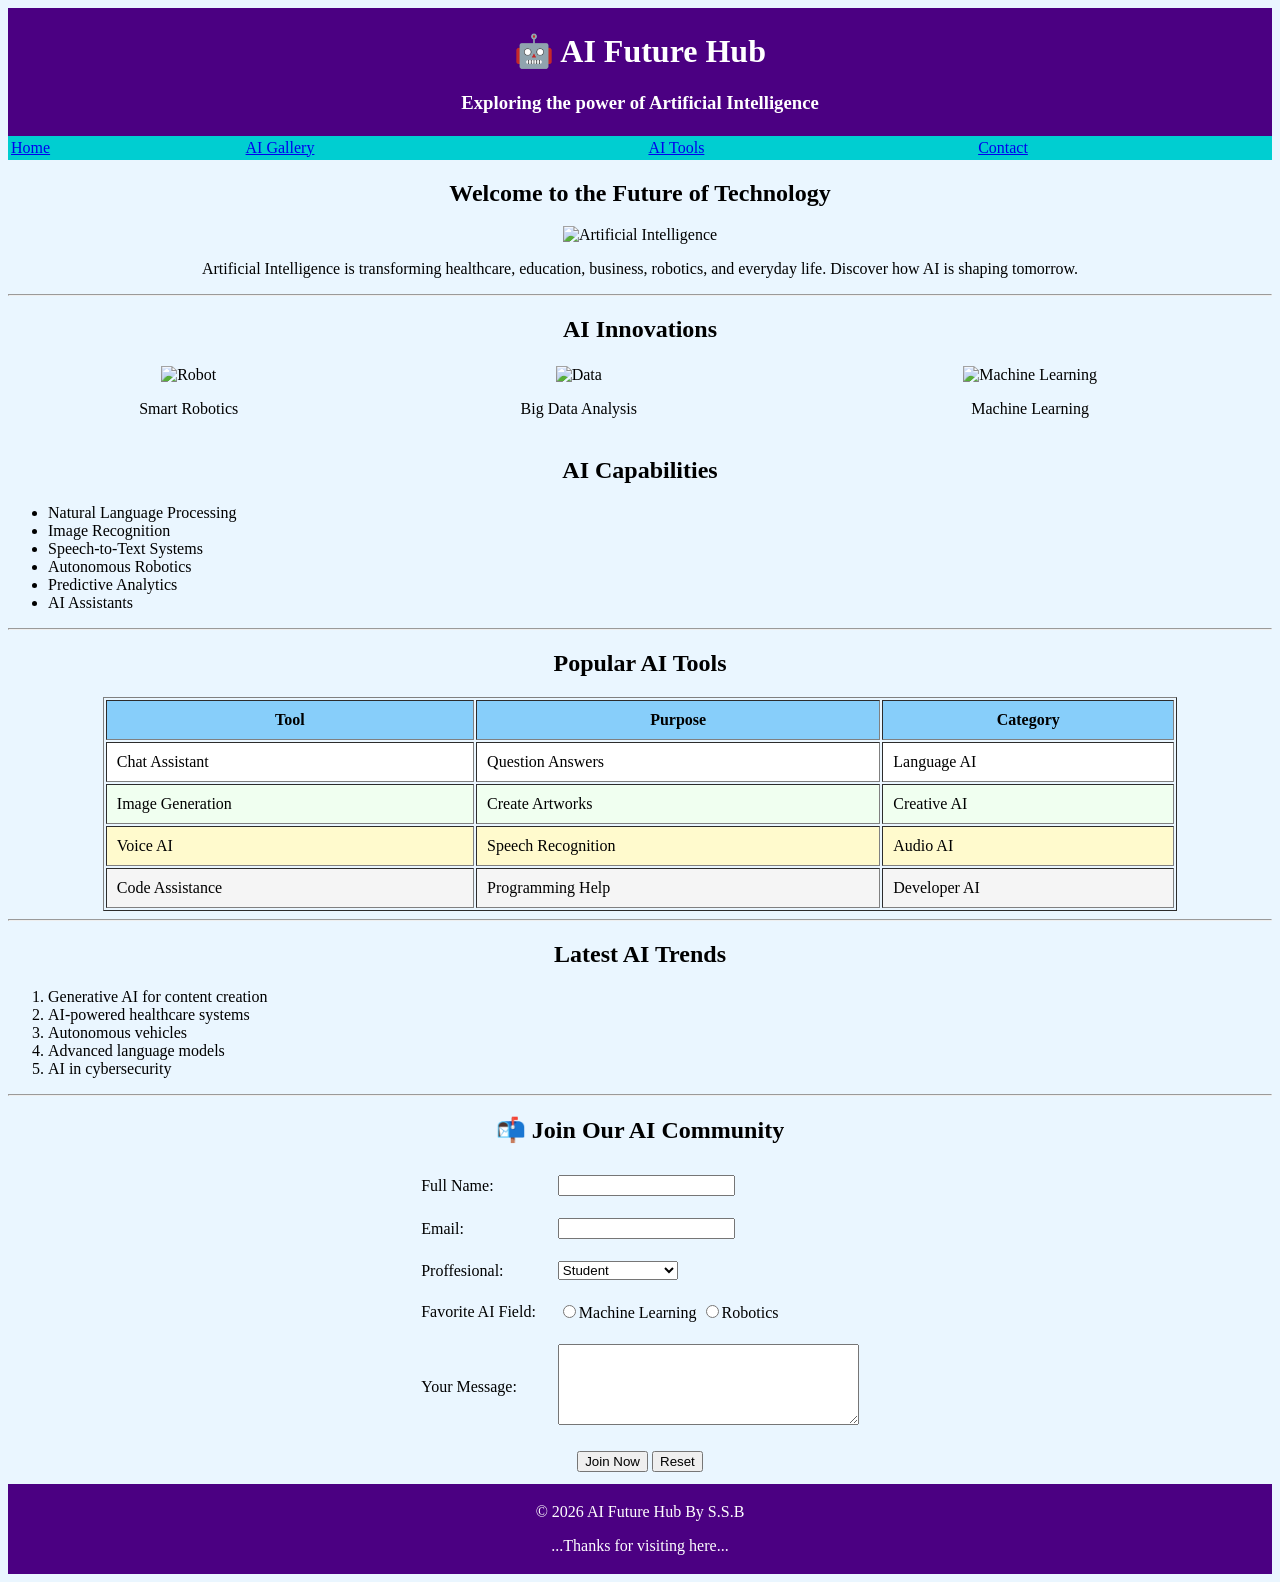
==== index.html @ 2811f465 "Add files via upload" ====
<!DOCTYPE html>
<html>
<head>
    <title>

        AI Future Hub
        
    </title>
    <link rel="shortcut icon" href="ai_logo.png">
    <meta charset="UTF-8">
    <meta name="viewport" content="width=device-width, initial-scale=1.0">
</head>

<body bgcolor="#EAF6FF">

    <table width="100%" bgcolor="#4B0082" >
        <tr>
            <td align="center"><font color="white">
               <h1>🤖 AI Future Hub</h1>
               <h3>Exploring the power of Artificial Intelligence</h3></font>
            </td>
        </tr>
    

    </table>

    <table width="100%" bgcolor="#00CED1">
        <tr>
            <td><a href="#home">Home</a></td>
            <td><a href="#gallery">AI Gallery</a></td>
            <td><a href="#tools">AI Tools</a></td>
            <td><a href="#contact">Contact</a></td>
        </tr>
    </table>
    


    <center><h2>Welcome to the Future of Technology</h2>
    <img src="https://images.unsplash.com/photo-1677442136019-21780ecad995?w=900"
    width="750" alt="Artificial Intelligence"></center>
        <p align="center">Artificial Intelligence is transforming healthcare,
            education, business, robotics, and everyday life.
            Discover how AI is shaping tomorrow.</p>
    <hr>
    

    <center>
        <h2>AI Innovations</h2>
    </center>

    <table width="100%">
        <tr align="center">
           <td> <img src="https://images.unsplash.com/photo-1485827404703-89b55fcc595e?w=300"
            width="300" alt="Robot"><p>Smart Robotics</p></td>


            <td> <img src="https://images.unsplash.com/photo-1526374965328-7f61d4dc18c5?w=300"
            width="300" alt="Data"><p>Big Data Analysis</p></td>


            <td> <img src="https://images.unsplash.com/photo-1516321318423-f06f85e504b3?w=300"
            width="300" alt="Machine Learning">
        <p>Machine Learning</p></td>
        </tr>
    </table>

    <h2 align="center">AI Capabilities</h2>
    <ul>
        <li>Natural Language Processing</li>
       <li>Image Recognition</li>
       <li>Speech-to-Text Systems</li>
       <li>Autonomous Robotics</li>
       <li>Predictive Analytics</li>
       <li>AI Assistants</li>

    </ul>
    <hr>

    <h2 align="center">
        Popular AI Tools
    </h2>
    <table align="center" border="1" width="85%" cellpadding="10">
        <tr bgcolor="#87CEFA">

            <th>Tool</th>
            <th>Purpose</th>
            <th>Category</th>
        </tr>

        <tr bgcolor="#FFFFFF">

            <td>Chat Assistant</td>
            <td>Question Answers</td>
            <td>Language AI</td>
        </tr>


         <tr bgcolor="#F0FFF0">

            <td>Image Generation</td>
            <td>Create Artworks</td>
            <td>Creative AI</td>
        </tr>

         <tr bgcolor="#FFFACD">

            <td>Voice AI</td>
            <td>Speech Recognition</td>
            <td>Audio AI</td>
        </tr>

         <tr bgcolor="#F5F5F5">

            <td>Code Assistance</td>
            <td>Programming Help</td>
            <td>Developer AI</td>
        </tr>


    </table>
    
    <hr>

    <h2 align="center">Latest AI Trends</h2>

    <ol>
        <li>Generative AI for content creation</li>
        <li>AI-powered healthcare systems</li>
        <li>Autonomous vehicles</li>
        <li>Advanced language models</li>
        <li>AI in cybersecurity</li>
    </ol>
    <hr>
    <h2 align="center">📬 Join Our AI Community</h2>
    <form id="contactForm">
        <table align="center" cellpadding="10">

            <tr>
                <td>Full Name:</td>
                <td><input type="text" id="name" required></td>
            </tr>
            <tr>
                <td>Email:</td>
                <td><input type="email" id="email" required></td>
            </tr>
            <tr>
                <td>Proffesional:</td>
                <td><select id="profession">
                        <option>Student</option>
                        <option>Developer</option>
                        <option>Researcher</option>
                        <option>Business Owner</option>
                    </select>
                </td>
            </tr>

            <tr>
                <td>Favorite AI Field:</td>
                <td>
                    <input type="radio" name="ai" value="Machine Learning" required>Machine Learning
                    <input type="radio" name="ai" value="Robotics">Robotics
                </td>
            </tr>
            <tr>
                <td>Your Message:</td>
                <td>
                    <textarea id="message" rows="5" cols="35"></textarea>
                </td>
            </tr>
            <tr>
                <td colspan="2" align="center">
                    <input type="submit" value="Join Now">
                    <input type="reset" value="Reset">
                </td>
            </tr>
        </table>
    </form>
    <table width="100%" bgcolor="#4B0082">
        <tr>
            <td align="center">
                <font color="white">
                    <p>© 2026 AI Future Hub By S.S.B</p>
                    <p>...Thanks for visiting here...</p>
            </td>
        </tr>
    </table>

</body>
<script>
document.getElementById("contactForm").addEventListener("submit", async function(e){
    e.preventDefault();

    const aiField = document.querySelector('input[name="ai"]:checked');

    const data = {
        name: document.getElementById("name").value,
        email: document.getElementById("email").value,
        profession: document.getElementById("profession").value,
        ai: aiField ? aiField.value : "Not selected",
        message: document.getElementById("message").value
    };

    try {
        const response = await fetch("https://script.google.com/macros/s/AKfycbwtVnuiJeSDrgQzfNGrzi48DWzVlxMY0CeTsPC5rbg5iq7S7UzRVSuuO8A9ifLdTda0IQ/exec", {
            method: "POST",
            body: JSON.stringify(data)
        });

        if (response.ok) {
            alert("Successfully joined AI Future Hub!");
            document.getElementById("contactForm").reset();
        } else {
            alert("Something went wrong. Please try again.");
        }

    } catch (error) {
        console.error(error);
        alert("Network error. Check your connection or deployment.");
    }
});
</script>
</html>
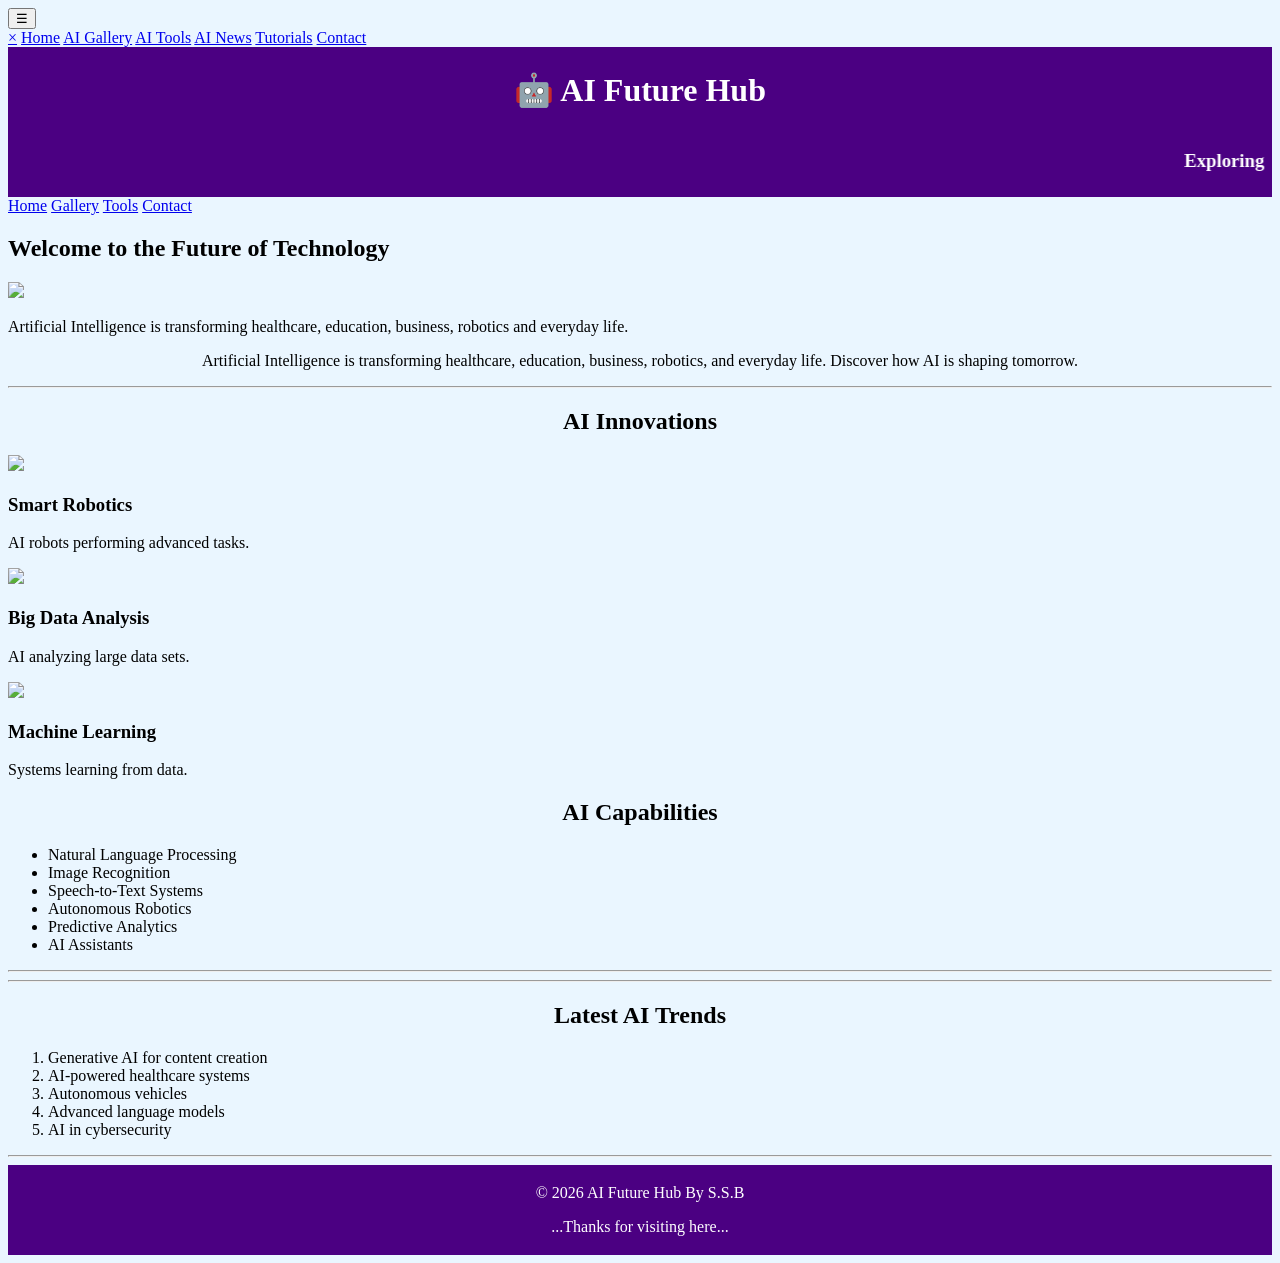
==== commit d78c7ba2: "Update index.html" ====
--- a/index.html
+++ b/index.html
@@ -1,124 +1,138 @@
 <!DOCTYPE html>
 <html>
+
 <head>
-    <title>
 
-        AI Future Hub
-        
-    </title>
-    <link rel="shortcut icon" href="ai_logo.png">
+    <title> AI Future Hub</title>
+
+
     <meta charset="UTF-8">
     <meta name="viewport" content="width=device-width, initial-scale=1.0">
+    <link rel="stylesheet" href="style.css">
+    <link rel="shortcut icon" href="ai_logo.png">
+
+
 </head>
 
 <body bgcolor="#EAF6FF">
 
-    <table width="100%" bgcolor="#4B0082" >
+
+
+
+    <!-- Sidebar Button -->
+    <button class="menu-btn" onclick="openSidebar()">☰</button>
+
+    <!-- Sidebar -->
+    <div id="sidebar" class="sidebar">
+
+        <a href="javascript:void(0)" class="closebtn" onclick="closeSidebar()">&times;</a>
+
+
+        <a href="#home">Home</a>
+        <a href="#gallery">AI Gallery</a>
+        <a href="tools.html">AI Tools</a>
+        <a href="#news">AI News</a>
+        <a href="#tutorials">Tutorials</a>
+        <a href="contact.html">Contact</a>
+
+    </div>
+
+
+
+    <table width="100%" bgcolor="#4B0082">
         <tr>
-            <td align="center"><font color="white">
-               <h1>🤖 AI Future Hub</h1>
-               <h3>Exploring the power of Artificial Intelligence</h3></font>
+            <td align="center">
+                <font color="white">
+                    <h1>
+                        🤖 AI Future Hub
+
+                    </h1>
+
+                    <marquee direction="left">
+                        <h3>
+                            Exploring the power of Artificial Intelligence
+                        </h3>
+                    </marquee>
+                </font>
             </td>
         </tr>
-    
+
 
     </table>
 
-    <table width="100%" bgcolor="#00CED1">
-        <tr>
-            <td><a href="#home">Home</a></td>
-            <td><a href="#gallery">AI Gallery</a></td>
-            <td><a href="#tools">AI Tools</a></td>
-            <td><a href="#contact">Contact</a></td>
-        </tr>
-    </table>
-    
+    <nav>
+        <a href="#home">Home</a>
+        <a href="#gallery">Gallery</a>
+        <a href="tools.html">Tools</a>
+        <a href="contact.html">Contact</a>
+    </nav>
 
 
-    <center><h2>Welcome to the Future of Technology</h2>
-    <img src="https://images.unsplash.com/photo-1677442136019-21780ecad995?w=900"
-    width="750" alt="Artificial Intelligence"></center>
-        <p align="center">Artificial Intelligence is transforming healthcare,
-            education, business, robotics, and everyday life.
-            Discover how AI is shaping tomorrow.</p>
+
+    <section class="hero" id="home">
+
+        <h2>Welcome to the Future of Technology</h2>
+
+        <img src="https://images.unsplash.com/photo-1677442136019-21780ecad995?w=900">
+
+        <p>
+            Artificial Intelligence is transforming healthcare,
+            education, business, robotics and everyday life.
+        </p>
+
+    </section>
+
+
+
+
+    <p align="center">Artificial Intelligence is transforming healthcare,
+        education, business, robotics, and everyday life.
+        Discover how AI is shaping tomorrow.</p>
     <hr>
-    
+
 
     <center>
         <h2>AI Innovations</h2>
     </center>
 
-    <table width="100%">
-        <tr align="center">
-           <td> <img src="https://images.unsplash.com/photo-1485827404703-89b55fcc595e?w=300"
-            width="300" alt="Robot"><p>Smart Robotics</p></td>
+    <div class="card-container">
 
+        <div class="card">
+            <img src="https://images.unsplash.com/photo-1485827404703-89b55fcc595e?w=300">
+            <h3>Smart Robotics</h3>
+            <p>AI robots performing advanced tasks.</p>
+        </div>
 
-            <td> <img src="https://images.unsplash.com/photo-1526374965328-7f61d4dc18c5?w=300"
-            width="300" alt="Data"><p>Big Data Analysis</p></td>
+        <div class="card">
+            <img src="https://images.unsplash.com/photo-1526374965328-7f61d4dc18c5?w=300">
+            <h3>Big Data Analysis</h3>
+            <p>AI analyzing large data sets.</p>
+        </div>
 
+        <div class="card">
+            <img src="https://images.unsplash.com/photo-1516321318423-f06f85e504b3?w=300">
+            <h3>Machine Learning</h3>
+            <p>Systems learning from data.</p>
+        </div>
 
-            <td> <img src="https://images.unsplash.com/photo-1516321318423-f06f85e504b3?w=300"
-            width="300" alt="Machine Learning">
-        <p>Machine Learning</p></td>
-        </tr>
-    </table>
+    </div>
+
+    <script src="script.js"></script>
 
     <h2 align="center">AI Capabilities</h2>
     <ul>
         <li>Natural Language Processing</li>
-       <li>Image Recognition</li>
-       <li>Speech-to-Text Systems</li>
-       <li>Autonomous Robotics</li>
-       <li>Predictive Analytics</li>
-       <li>AI Assistants</li>
+        <li>Image Recognition</li>
+        <li>Speech-to-Text Systems</li>
+        <li>Autonomous Robotics</li>
+        <li>Predictive Analytics</li>
+        <li>AI Assistants</li>
 
     </ul>
     <hr>
 
-    <h2 align="center">
-        Popular AI Tools
-    </h2>
-    <table align="center" border="1" width="85%" cellpadding="10">
-        <tr bgcolor="#87CEFA">
+    
 
-            <th>Tool</th>
-            <th>Purpose</th>
-            <th>Category</th>
-        </tr>
-
-        <tr bgcolor="#FFFFFF">
-
-            <td>Chat Assistant</td>
-            <td>Question Answers</td>
-            <td>Language AI</td>
-        </tr>
-
-
-         <tr bgcolor="#F0FFF0">
-
-            <td>Image Generation</td>
-            <td>Create Artworks</td>
-            <td>Creative AI</td>
-        </tr>
-
-         <tr bgcolor="#FFFACD">
-
-            <td>Voice AI</td>
-            <td>Speech Recognition</td>
-            <td>Audio AI</td>
-        </tr>
-
-         <tr bgcolor="#F5F5F5">
-
-            <td>Code Assistance</td>
-            <td>Programming Help</td>
-            <td>Developer AI</td>
-        </tr>
-
-
-    </table>
-    
     <hr>
 
     <h2 align="center">Latest AI Trends</h2>
@@ -131,50 +145,8 @@
         <li>AI in cybersecurity</li>
     </ol>
     <hr>
-    <h2 align="center">📬 Join Our AI Community</h2>
-    <form id="contactForm">
-        <table align="center" cellpadding="10">
+    
 
-            <tr>
-                <td>Full Name:</td>
-                <td><input type="text" id="name" required></td>
-            </tr>
-            <tr>
-                <td>Email:</td>
-                <td><input type="email" id="email" required></td>
-            </tr>
-            <tr>
-                <td>Proffesional:</td>
-                <td><select id="profession">
-                        <option>Student</option>
-                        <option>Developer</option>
-                        <option>Researcher</option>
-                        <option>Business Owner</option>
-                    </select>
-                </td>
-            </tr>
-
-            <tr>
-                <td>Favorite AI Field:</td>
-                <td>
-                    <input type="radio" name="ai" value="Machine Learning" required>Machine Learning
-                    <input type="radio" name="ai" value="Robotics">Robotics
-                </td>
-            </tr>
-            <tr>
-                <td>Your Message:</td>
-                <td>
-                    <textarea id="message" rows="5" cols="35"></textarea>
-                </td>
-            </tr>
-            <tr>
-                <td colspan="2" align="center">
-                    <input type="submit" value="Join Now">
-                    <input type="reset" value="Reset">
-                </td>
-            </tr>
-        </table>
-    </form>
     <table width="100%" bgcolor="#4B0082">
         <tr>
             <td align="center">
@@ -184,39 +156,6 @@
             </td>
         </tr>
     </table>
-
+    
 </body>
-<script>
-document.getElementById("contactForm").addEventListener("submit", async function(e){
-    e.preventDefault();
-
-    const aiField = document.querySelector('input[name="ai"]:checked');
-
-    const data = {
-        name: document.getElementById("name").value,
-        email: document.getElementById("email").value,
-        profession: document.getElementById("profession").value,
-        ai: aiField ? aiField.value : "Not selected",
-        message: document.getElementById("message").value
-    };
-
-    try {
-        const response = await fetch("https://script.google.com/macros/s/AKfycbwtVnuiJeSDrgQzfNGrzi48DWzVlxMY0CeTsPC5rbg5iq7S7UzRVSuuO8A9ifLdTda0IQ/exec", {
-            method: "POST",
-            body: JSON.stringify(data)
-        });
-
-        if (response.ok) {
-            alert("Successfully joined AI Future Hub!");
-            document.getElementById("contactForm").reset();
-        } else {
-            alert("Something went wrong. Please try again.");
-        }
-
-    } catch (error) {
-        console.error(error);
-        alert("Network error. Check your connection or deployment.");
-    }
-});
-</script>
-</html>+</html>
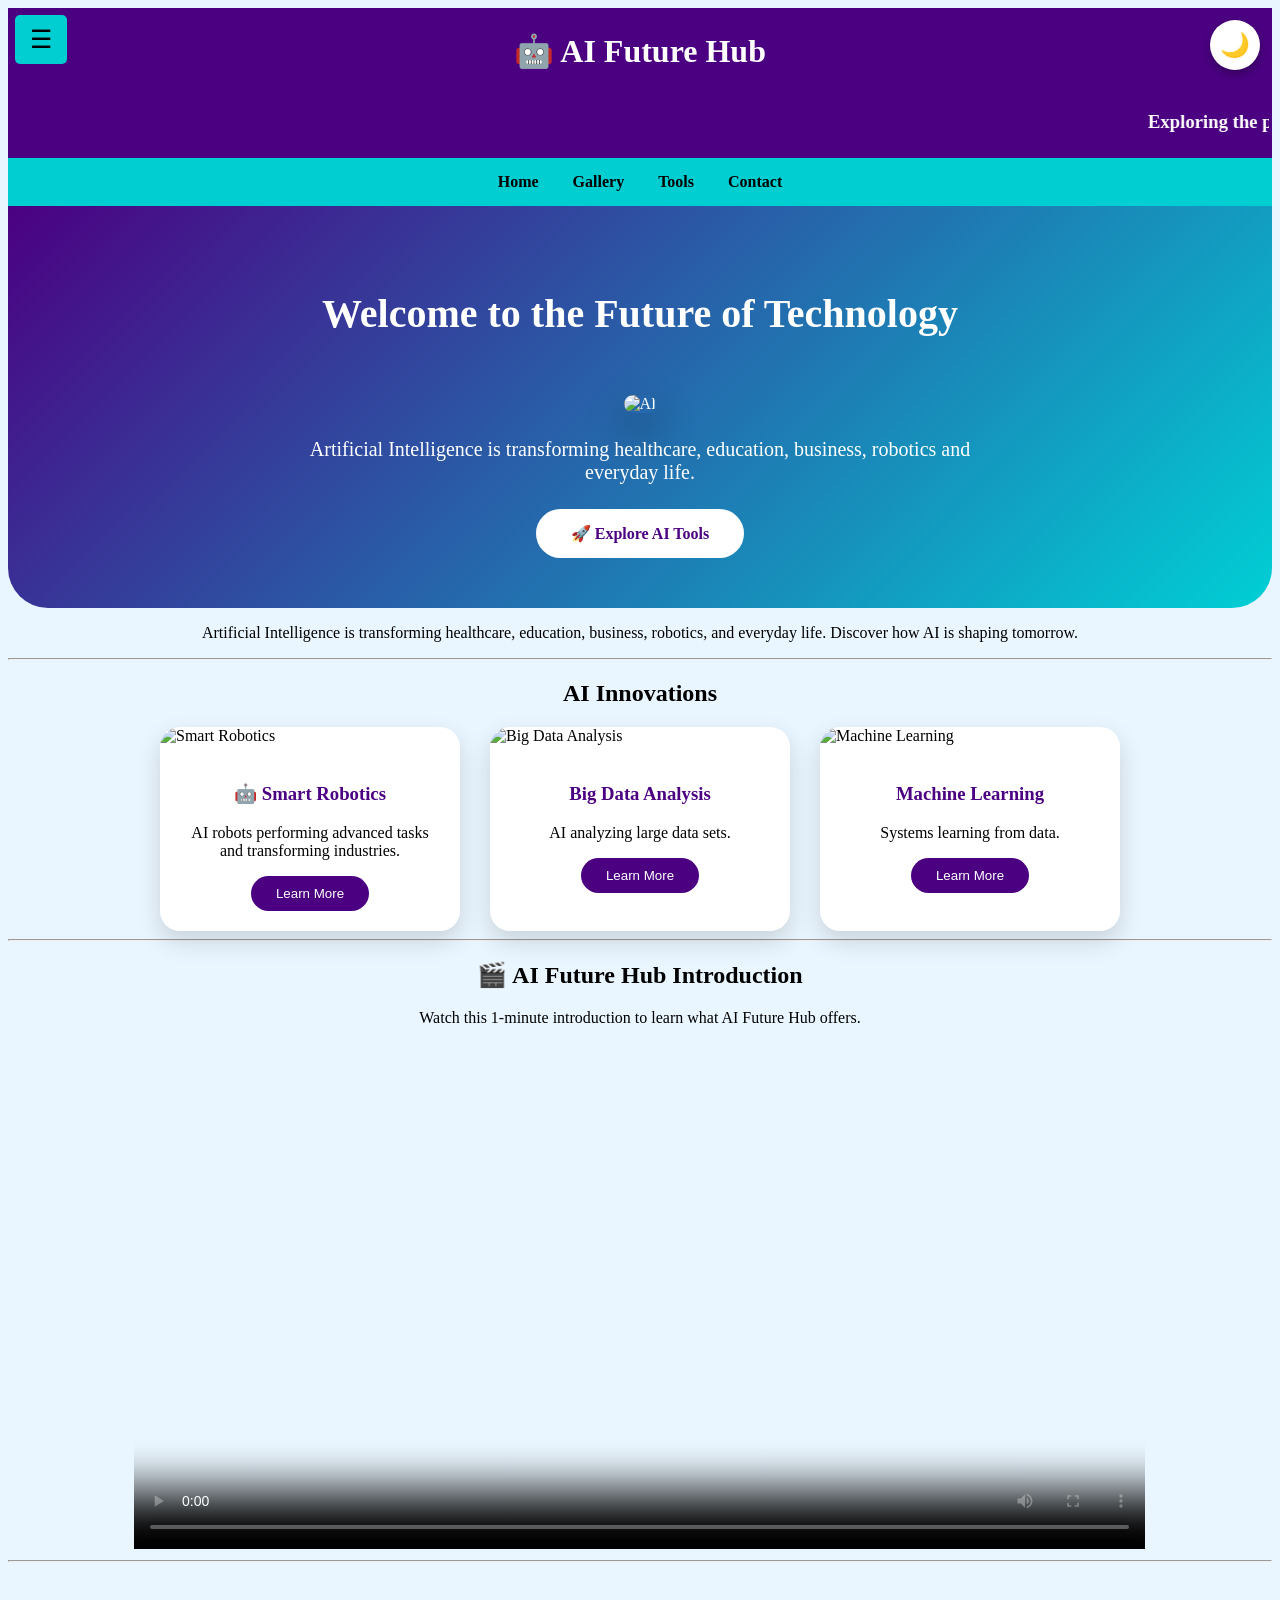
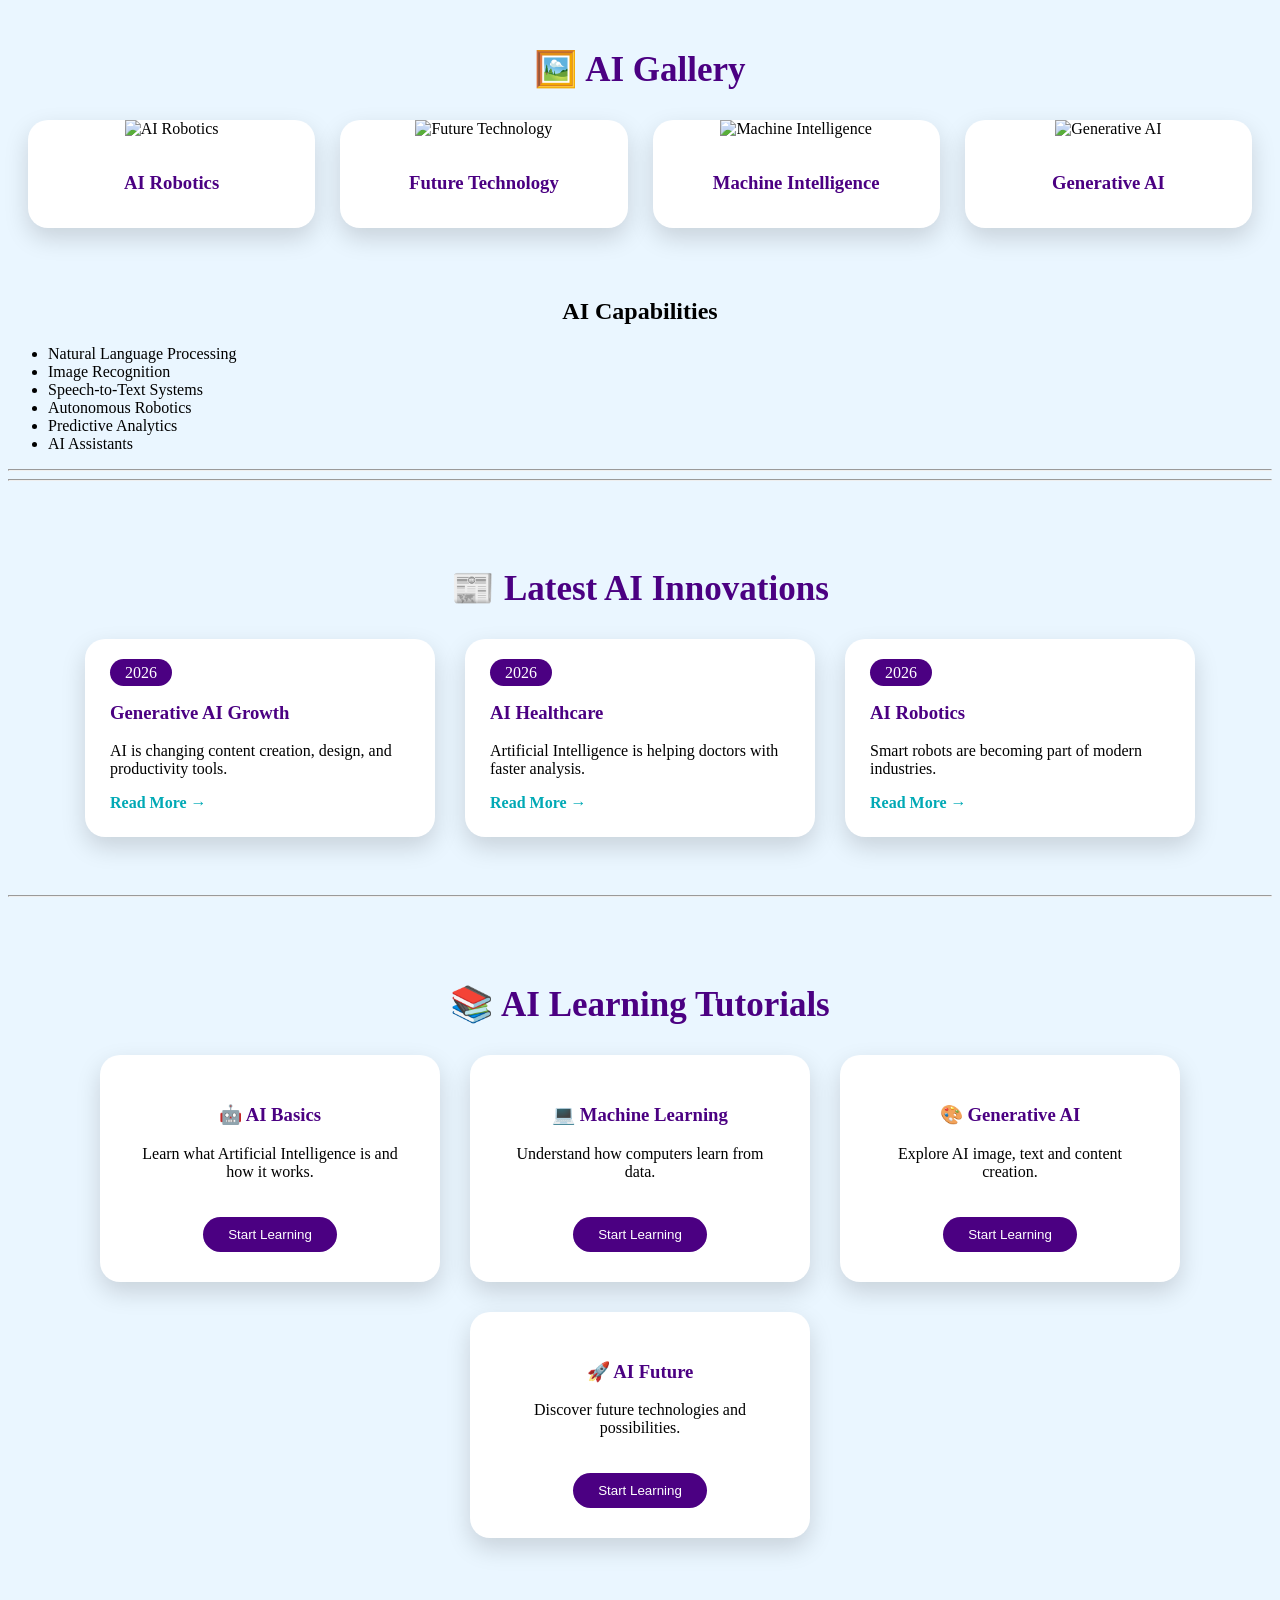
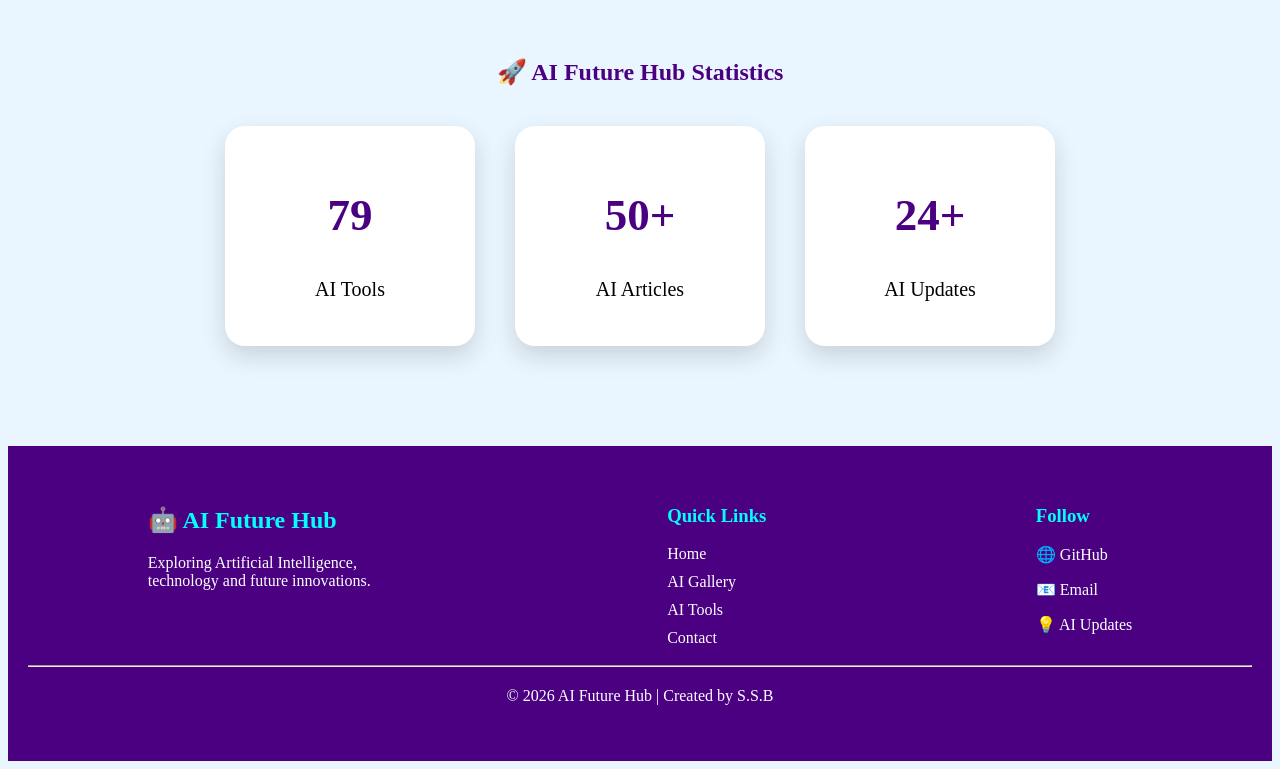
==== commit 33f877cc: "Add files via upload" ====
--- a/index.html
+++ b/index.html
@@ -8,17 +8,69 @@
 
     <meta charset="UTF-8">
     <meta name="viewport" content="width=device-width, initial-scale=1.0">
+    <meta name="description"
+        content="AI Future Hub explores artificial intelligence, AI tools, innovations, tutorials, and future technology trends.">
+
+
+    <meta name="keywords"
+        content="AI, Artificial Intelligence, AI tools, Machine Learning, Robotics, Future Technology">
+
+
+    <meta name="author" content="AI Future Hub">
+
+    <meta property="og:title" content="AI Future Hub">
+
+
+    <meta property="og:description" content="Explore AI tools, innovations, tutorials and future technology.">
+
+
+    <meta property="og:image" content="ai_logo.png">
+
+
+    <meta property="og:type" content="https://aifuturehub.github.io/AI-Future-Hub/">
+
+
+    <link rel="canonical" href="https://aifuturehub.github.io/AI-Future-Hub/">
+
+    <meta name="twitter:card" content="summary_large_image">
+
+    <meta name="twitter:title" content="AI Future Hub">
+
+    <meta name="twitter:description" content="Explore AI tools and future technology">
+
+    <meta name="twitter:image" content="ai_logo.png">
+
+
+
     <link rel="stylesheet" href="style.css">
-    <link rel="shortcut icon" href="ai_logo.png">
+    <link rel="icon" href="./ai_logo.png" type="image/png">
+    <link rel="shortcut icon" href="./ai_logo.png" type="image/png">
 
 
 </head>
 
 <body bgcolor="#EAF6FF">
 
-
-
-
+    <div id="loader">
+
+        <div class="loader-content">
+
+            <div class="robot">
+                🤖
+            </div>
+
+            <h2>
+                AI Future Hub
+            </h2>
+
+            <p>
+                Loading Future Technology...
+            </p>
+
+        </div>
+
+    </div>
+    <button id="themeToggle" class="theme-btn">🌙</button>
     <!-- Sidebar Button -->
     <button class="menu-btn" onclick="openSidebar()">☰</button>
 
@@ -26,14 +78,13 @@
     <div id="sidebar" class="sidebar">
 
         <a href="javascript:void(0)" class="closebtn" onclick="closeSidebar()">&times;</a>
-
-
-        <a href="#home">Home</a>
-        <a href="#gallery">AI Gallery</a>
-        <a href="tools.html">AI Tools</a>
-        <a href="#news">AI News</a>
-        <a href="#tutorials">Tutorials</a>
-        <a href="contact.html">Contact</a>
+        <a href="#home">🏠 Home</a>
+        <a href="#gallery">🖼️ AI Gallery</a>
+        <a href="tools.html">🤖 AI Tools</a>
+        <a href="#news">📰 AI News</a>
+        <a href="#tutorials">📚 Tutorials</a>
+        <a href="favorites.html">⭐ Favorites</a>
+        <a href="contact.html">📞 Contact</a>
 
     </div>
 
@@ -69,19 +120,31 @@
 
 
 
-    <section class="hero" id="home">
-
-        <h2>Welcome to the Future of Technology</h2>
-
-        <img src="https://images.unsplash.com/photo-1677442136019-21780ecad995?w=900">
+    <section class="hero reveal" id="home">
+
+
+        <h2>
+            Welcome to the Future of Technology
+        </h2>
+
+
+        <img src="https://images.unsplash.com/photo-1677442136019-21780ecad995?w=900" alt="AI">
+
 
         <p>
             Artificial Intelligence is transforming healthcare,
             education, business, robotics and everyday life.
         </p>
 
+
+        <a href="tools.html" class="hero-btn">
+
+            🚀 Explore AI Tools
+
+        </a>
+
+
     </section>
-
 
 
 
@@ -97,27 +160,188 @@
 
     <div class="card-container">
 
-        <div class="card">
-            <img src="https://images.unsplash.com/photo-1485827404703-89b55fcc595e?w=300">
-            <h3>Smart Robotics</h3>
-            <p>AI robots performing advanced tasks.</p>
-        </div>
-
-        <div class="card">
-            <img src="https://images.unsplash.com/photo-1526374965328-7f61d4dc18c5?w=300">
-            <h3>Big Data Analysis</h3>
-            <p>AI analyzing large data sets.</p>
-        </div>
-
-        <div class="card">
-            <img src="https://images.unsplash.com/photo-1516321318423-f06f85e504b3?w=300">
-            <h3>Machine Learning</h3>
-            <p>Systems learning from data.</p>
+        <div class="card reveal">
+
+
+            <div class="card-img">
+
+                <img src="https://images.unsplash.com/photo-1485827404703-89b55fcc595e?w=300" loading="lazy"
+                    alt="Smart Robotics">
+
+            </div>
+
+
+            <div class="card-content">
+
+                <h3>🤖 Smart Robotics</h3>
+
+
+                <p>
+                    AI robots performing advanced tasks
+                    and transforming industries.
+                </p>
+
+
+                <button>
+                    Learn More
+                </button>
+
+
+            </div>
+
+
+        </div>
+
+
+        <div class="card reveal">
+
+
+            <div class="card-img">
+
+                <img src="https://images.unsplash.com/photo-1526374965328-7f61d4dc18c5?w=300" loading="lazy"
+                    alt="Big Data Analysis">
+
+            </div>
+
+
+            <div class="card-content">
+
+                <h3>Big Data Analysis</h3>
+
+
+                <p>AI analyzing large data sets.</p>
+
+
+                <button>
+                    Learn More
+                </button>
+
+
+            </div>
+
+
+        </div>
+
+
+        <div class="card reveal">
+
+
+            <div class="card-img">
+
+                <img src="https://images.unsplash.com/photo-1516321318423-f06f85e504b3?w=300" loading="lazy"
+                    alt="Machine Learning">
+
+            </div>
+
+
+            <div class="card-content">
+
+                <h3>Machine Learning</h3>
+
+                <p>Systems learning from data.</p>
+
+                <button>
+                    Learn More
+                </button>
+
+
+            </div>
+
+
         </div>
 
     </div>
 
-    <script src="script.js"></script>
+
+    <button id="topBtn" title="Go to top">
+        ↑
+    </button>
+
+
+    <script type="module" src="script.js"></script>
+
+
+    <hr>
+
+    <section class="intro-video">
+
+        <h2 align="center">🎬 AI Future Hub Introduction</h2>
+
+        <p align="center">
+            Watch this 1-minute introduction to learn what AI Future Hub offers.
+        </p>
+
+        <center>
+            <video controls preload="metadata" width="80%"
+                poster="https://itchronicles.com/wp-content/uploads/2020/11/where-is-ai-used-1024x683.jpg">
+                <source src="Ai Future Hub.mp4" type="video/mp4">
+                Your browser does not support HTML5 video.
+            </video>
+        </center>
+
+    </section>
+
+    <hr>
+
+
+    <section id="gallery" class="gallery-section reveal">
+
+
+        <h2>🖼️ AI Gallery</h2>
+
+
+        <div class="gallery-container">
+
+
+            <div class="gallery-item">
+
+                <img src="https://images.unsplash.com/photo-1485827404703-89b55fcc595e?w=500" loading="lazy"
+                    alt="AI Robotics">
+
+                <h3>AI Robotics</h3>
+
+            </div>
+
+
+
+            <div class="gallery-item">
+
+                <img src="https://images.unsplash.com/photo-1451187580459-43490279c0fa?q=80&w=1172&auto=format&fit=crop&ixlib=rb-4.1.0&ixid=M3wxMjA3fDB8MHxwaG90by1wYWdlfHx8fGVufDB8fHx8fA%3D%3D"
+                    loading="lazy" alt="Future Technology">
+
+                <h3>Future Technology</h3>
+
+            </div>
+
+
+
+            <div class="gallery-item">
+
+                <img src="https://images.unsplash.com/photo-1555255707-c07966088b7b?w=500" loading="lazy"
+                    alt="Machine Intelligence">
+
+                <h3>Machine Intelligence</h3>
+
+            </div>
+
+
+
+            <div class="gallery-item">
+
+                <img src="https://plus.unsplash.com/premium_photo-1682002135678-87b8a2fdde50?q=80&w=735&auto=format&fit=crop&ixlib=rb-4.1.0&ixid=M3wxMjA3fDB8MHxwaG90by1wYWdlfHx8fGVufDB8fHx8fA%3D%3D"
+                    loading="lazy" alt="Generative AI">
+
+                <h3>Generative AI</h3>
+
+            </div>
+
+
+        </div>
+
+
+    </section>
+
+
 
     <h2 align="center">AI Capabilities</h2>
     <ul>
@@ -131,31 +355,290 @@
     </ul>
     <hr>
 
-    
+
 
     <hr>
 
-    <h2 align="center">Latest AI Trends</h2>
-
-    <ol>
-        <li>Generative AI for content creation</li>
-        <li>AI-powered healthcare systems</li>
-        <li>Autonomous vehicles</li>
-        <li>Advanced language models</li>
-        <li>AI in cybersecurity</li>
-    </ol>
+    <section id="news" class="news-section reveal">
+
+
+        <h2>📰 Latest AI Innovations</h2>
+
+
+        <div class="news-container">
+
+
+
+            <div class="news-card">
+
+                <span>2026</span>
+
+                <h3>Generative AI Growth</h3>
+
+                <p>
+                    AI is changing content creation,
+                    design, and productivity tools.
+                </p>
+
+                <a href="#">
+                    Read More →
+                </a>
+
+            </div>
+
+
+
+
+            <div class="news-card">
+
+                <span>2026</span>
+
+                <h3>AI Healthcare</h3>
+
+                <p>
+                    Artificial Intelligence is helping
+                    doctors with faster analysis.
+                </p>
+
+                <a href="#">
+                    Read More →
+                </a>
+
+            </div>
+
+
+
+
+            <div class="news-card">
+
+                <span>2026</span>
+
+                <h3>AI Robotics</h3>
+
+                <p>
+                    Smart robots are becoming part
+                    of modern industries.
+                </p>
+
+                <a href="#">
+                    Read More →
+                </a>
+
+            </div>
+
+
+
+        </div>
+
+
+    </section>
     <hr>
-    
-
-    <table width="100%" bgcolor="#4B0082">
-        <tr>
-            <td align="center">
-                <font color="white">
-                    <p>© 2026 AI Future Hub By S.S.B</p>
-                    <p>...Thanks for visiting here...</p>
-            </td>
-        </tr>
-    </table>
-    
+
+
+    <section id="tutorials" class="tutorial-section reveal">
+
+
+        <h2>📚 AI Learning Tutorials</h2>
+
+
+        <div class="tutorial-container">
+
+
+
+            <div class="tutorial-card">
+
+                <h3>🤖 AI Basics</h3>
+
+                <p>
+                    Learn what Artificial Intelligence is
+                    and how it works.
+                </p>
+
+                <button>
+                    Start Learning
+                </button>
+
+            </div>
+
+
+
+            <div class="tutorial-card">
+
+                <h3>💻 Machine Learning</h3>
+
+                <p>
+                    Understand how computers learn
+                    from data.
+                </p>
+
+                <button>
+                    Start Learning
+                </button>
+
+            </div>
+
+
+
+
+            <div class="tutorial-card">
+
+                <h3>🎨 Generative AI</h3>
+
+                <p>
+                    Explore AI image, text and
+                    content creation.
+                </p>
+
+                <button>
+                    Start Learning
+                </button>
+
+            </div>
+
+
+
+
+            <div class="tutorial-card">
+
+                <h3>🚀 AI Future</h3>
+
+                <p>
+                    Discover future technologies
+                    and possibilities.
+                </p>
+
+                <button>
+                    Start Learning
+                </button>
+
+            </div>
+
+
+
+        </div>
+
+
+    </section>
+
+
+
+
+    <section class="stats reveal">
+
+        <h2>🚀 AI Future Hub Statistics</h2>
+
+
+        <div class="stats-container">
+
+
+            <div class="stat-box">
+
+                <h1 class="counter" data-target="100">
+                    0
+                </h1>
+
+                <p>AI Tools</p>
+
+            </div>
+
+
+
+            <div class="stat-box">
+
+                <h1 class="counter" data-target="50">
+                    0
+                </h1>
+
+                <p>AI Articles</p>
+
+            </div>
+
+
+
+            <div class="stat-box">
+
+                <h1 class="counter" data-target="24">
+                    0
+                </h1>
+
+                <p>AI Updates</p>
+
+            </div>
+
+
+
+        </div>
+
+
+    </section>
+
+
+
+
+
+
+
+    <footer class="footer">
+
+        <div class="footer-container">
+
+
+            <div class="footer-box">
+
+                <h2>🤖 AI Future Hub</h2>
+
+                <p>
+                    Exploring Artificial Intelligence,
+                    technology and future innovations.
+                </p>
+
+            </div>
+
+
+
+            <div class="footer-box">
+
+                <h3>Quick Links</h3>
+
+                <a href="#home">Home</a>
+
+                <a href="#gallery">AI Gallery</a>
+
+                <a href="tools.html">AI Tools</a>
+
+                <a href="contact.html">Contact</a>
+
+            </div>
+
+
+
+            <div class="footer-box">
+
+                <h3>Follow</h3>
+
+                <p>🌐 GitHub</p>
+
+                <p>📧 Email</p>
+
+                <p>💡 AI Updates</p>
+
+            </div>
+
+
+        </div>
+
+
+        <hr>
+
+
+        <p class="copyright">
+
+            © 2026 AI Future Hub | Created by S.S.B
+
+        </p>
+
+
+    </footer>
 </body>
-</html>
+
+</html>
--- a/style.css
+++ b/style.css
@@ -0,0 +1,1881 @@
+nav {
+    background: #00CED1;
+    padding: 15px;
+    text-align: center;
+}
+
+nav a {
+    margin: 15px;
+    text-decoration: none;
+    color: black;
+    font-weight: bold;
+}
+
+
+/* SIDEBAR */
+.sidebar {
+    height: 100%;
+    width: 0;
+    position: fixed;
+    top: 0;
+    left: 0;
+    background: #111;
+    overflow-x: hidden;
+    transition: 0.4s;
+    padding-top: 60px;
+    z-index: 999;
+}
+
+.sidebar a {
+    display: block;
+    padding: 15px;
+    color: white;
+    text-decoration: none;
+}
+
+.sidebar a:hover {
+    background: #333;
+}
+
+.closebtn {
+    position: absolute;
+    top: 10px;
+    right: 20px;
+    font-size: 35px;
+}
+
+
+/* MENU BUTTON */
+.menu-btn {
+    position: fixed;
+    top: 15px;
+    left: 15px;
+    font-size: 25px;
+    padding: 10px 15px;
+    background: #00CED1;
+    border: none;
+    cursor: pointer;
+    border-radius: 5px;
+    z-index: 1000;
+}
+
+
+/* Loading Screen */
+
+
+#loader {
+
+
+    position: fixed;
+
+
+    width: 100%;
+
+
+    height: 100%;
+
+
+    background: #4B0082;
+
+
+    top: 0;
+
+
+    left: 0;
+
+
+    display: flex;
+
+
+    justify-content: center;
+
+
+    align-items: center;
+
+
+    z-index: 9999;
+
+
+    color: white;
+
+
+    transition: 1s;
+
+
+}
+
+
+
+.loader-content {
+
+
+    text-align: center;
+
+
+}
+
+
+
+.robot {
+
+
+    font-size: 70px;
+
+
+    animation: robotMove 1s infinite alternate;
+
+
+}
+
+
+
+.loader-content h2 {
+
+
+    font-size: 35px;
+
+
+    color: white;
+
+
+}
+
+
+
+.loader-content p {
+
+
+    font-size: 18px;
+
+
+}
+
+
+
+/* Robot Animation */
+
+
+@keyframes robotMove {
+
+
+    from {
+
+        transform: translateY(0);
+
+    }
+
+
+    to {
+
+        transform: translateY(-15px);
+
+    }
+
+
+}
+
+
+
+/* Hide Loader */
+
+
+.loader-hide {
+
+
+    opacity: 0;
+
+    visibility: hidden;
+
+
+}
+
+
+
+
+.theme-btn {
+
+    position: absolute;
+
+    top: 20px;
+
+    right: 20px;
+
+    width: 50px;
+
+    height: 50px;
+
+    border: none;
+
+    border-radius: 50%;
+
+    background: white;
+
+    cursor: pointer;
+
+    font-size: 24px;
+
+    transition: 0.3s;
+
+    box-shadow: 0 4px 10px rgba(0, 0, 0, .3);
+
+}
+
+.theme-btn:hover {
+
+    transform: scale(1.1);
+
+}
+
+
+.dark-mode {
+
+    background: #121212;
+    color: white;
+
+}
+
+.dark-mode nav {
+
+    background: #222;
+
+}
+
+.dark-mode .card {
+
+    background: #1e1e1e;
+    color: white;
+
+}
+
+.dark-mode table {
+
+    background: #2a0052;
+
+}
+
+.dark-mode a {
+
+    color: white;
+
+}
+
+.dark-mode .footer {
+
+    background: #080808;
+
+}
+
+.dark-mode table {
+    background: #121212;
+    color: #ffffff;
+    border-collapse: collapse;
+}
+
+.dark-mode th {
+    background: #4B0082;
+    color: white;
+}
+
+.dark-mode tr:nth-child(even) td {
+    background: #1e1e1e;
+}
+
+.dark-mode tr:nth-child(odd) td {
+    background: #151515;
+}
+
+/* Futuristic Hero */
+
+
+.hero {
+
+
+    padding: 50px 20px;
+
+    text-align: center;
+
+
+    background:
+
+        linear-gradient(135deg,
+            #4B0082,
+            #00cfd5);
+
+
+    color: white;
+
+
+    border-radius: 0 0 40px 40px;
+
+
+    animation: heroMove 8s infinite alternate;
+
+
+}
+
+
+
+.hero img {
+
+
+    width: 70%;
+
+
+    max-width: 900px;
+
+
+    border-radius: 25px;
+
+
+    margin: 25px;
+
+
+    box-shadow:
+
+        0 20px 40px rgba(0, 0, 0, .4);
+
+
+}
+
+
+
+.hero h2 {
+
+
+    font-size: 40px;
+
+
+}
+
+
+
+.hero p {
+
+
+    font-size: 20px;
+
+
+    max-width: 700px;
+
+
+    margin: auto;
+
+
+}
+
+
+
+/* Button */
+
+
+.hero-btn {
+
+
+    display: inline-block;
+
+
+    margin-top: 25px;
+
+
+    padding: 15px 35px;
+
+
+    background: white;
+
+
+    color: #4B0082;
+
+
+    text-decoration: none;
+
+
+    border-radius: 30px;
+
+
+    font-weight: bold;
+
+
+    transition: .3s;
+
+
+}
+
+
+
+.hero-btn:hover {
+
+
+    transform: scale(1.1);
+
+
+    background: #111;
+
+
+    color: white;
+
+
+}
+
+video {
+
+    max-width: 100%;
+
+    height: auto;
+
+}
+
+/* Moving Gradient */
+
+
+@keyframes heroMove {
+
+
+    from {
+
+        background-position: left;
+
+    }
+
+
+    to {
+
+        background-position: right;
+
+    }
+
+
+}
+
+
+
+/* Premium AI Cards */
+
+
+.card-container {
+
+
+    display: flex;
+
+    justify-content: center;
+
+    flex-wrap: wrap;
+
+    gap: 30px;
+
+
+}
+
+
+
+.card {
+
+
+    width: 300px;
+
+    background: white;
+
+
+    border-radius: 20px;
+
+
+    overflow: hidden;
+
+
+    box-shadow:
+
+        0 10px 25px rgba(0, 0, 0, 0.15);
+
+
+    transition: 0.4s;
+
+
+}
+
+
+
+.card:hover {
+
+
+    transform: translateY(-15px);
+
+
+    box-shadow:
+
+        0 20px 40px rgba(75, 0, 130, 0.4);
+
+
+}
+
+
+
+.card-img {
+
+
+    overflow: hidden;
+
+
+}
+
+
+
+.card img {
+
+
+    width: 100%;
+
+    height: 200px;
+
+    object-fit: cover;
+
+
+    transition: 0.5s;
+
+
+}
+
+
+
+.card:hover img {
+
+
+    transform: scale(1.1);
+
+
+}
+
+
+
+.card-content {
+
+
+    padding: 20px;
+
+
+    text-align: center;
+
+
+}
+
+
+
+.card-content h3 {
+
+
+    color: #4B0082;
+
+
+}
+
+
+
+.card-content button {
+
+
+    background: #4B0082;
+
+
+    color: white;
+
+
+    border: none;
+
+
+    padding: 10px 25px;
+
+
+    border-radius: 20px;
+
+
+    cursor: pointer;
+
+
+    transition: 0.3s;
+
+
+}
+
+
+
+.card-content button:hover {
+
+
+    background: #00cfd5;
+
+
+    transform: scale(1.05);
+
+
+}
+
+
+
+.dark-mode .card {
+
+
+    background: #1e1e1e;
+
+    color: white;
+
+
+}
+
+
+.dark-mode .card-content h3 {
+
+
+    color: #00ffff;
+
+
+}
+
+
+
+
+/* AI Gallery */
+
+
+.gallery-section {
+
+
+    padding: 50px 20px;
+
+    text-align: center;
+
+
+}
+
+
+
+.gallery-section h2 {
+
+
+    color: #4B0082;
+
+    font-size: 35px;
+
+
+}
+
+
+
+.gallery-container {
+
+
+    display: grid;
+
+
+    grid-template-columns:
+
+        repeat(auto-fit, minmax(250px, 1fr));
+
+
+    gap: 25px;
+
+
+    margin-top: 30px;
+
+
+}
+
+
+
+.gallery-item {
+
+
+    background: white;
+
+
+    border-radius: 20px;
+
+
+    overflow: hidden;
+
+
+    box-shadow:
+
+        0 10px 25px rgba(0, 0, 0, .15);
+
+
+    transition: .4s;
+
+
+}
+
+
+
+.gallery-item:hover {
+
+
+    transform: translateY(-10px);
+
+
+}
+
+
+
+.gallery-item img {
+
+
+    width: 100%;
+
+
+    height: 220px;
+
+
+    object-fit: cover;
+
+
+    transition: .5s;
+
+
+}
+
+
+
+.gallery-item:hover img {
+
+
+    transform: scale(1.1);
+
+
+}
+
+
+
+.gallery-item h3 {
+
+
+    padding: 15px;
+
+
+    color: #4B0082;
+
+
+}
+
+
+
+/* Dark Mode */
+
+
+.dark-mode .gallery-item {
+
+
+    background: #1e1e1e;
+
+
+}
+
+
+
+.dark-mode .gallery-item h3 {
+
+
+    color: #00ffff;
+
+
+}
+
+
+
+.dark-mode .gallery-section h2 {
+
+
+    color: #00ffff;
+
+
+}
+
+
+
+/* AI News Section */
+
+
+.news-section {
+
+    padding: 50px 20px;
+
+    text-align: center;
+
+}
+
+
+
+.news-section h2 {
+
+    color: #4B0082;
+
+    font-size: 35px;
+
+}
+
+
+
+.news-container {
+
+
+    display: flex;
+
+    justify-content: center;
+
+    flex-wrap: wrap;
+
+    gap: 30px;
+
+    margin-top: 30px;
+
+}
+
+
+
+.news-card {
+
+
+    width: 300px;
+
+
+    background: white;
+
+
+    padding: 25px;
+
+
+    border-radius: 20px;
+
+
+    text-align: left;
+
+
+    box-shadow:
+
+        0 10px 25px rgba(0, 0, 0, .15);
+
+
+    transition: .4s;
+
+
+}
+
+
+
+.news-card:hover {
+
+
+    transform: translateY(-12px);
+
+
+}
+
+
+
+.news-card span {
+
+
+    background: #4B0082;
+
+
+    color: white;
+
+
+    padding: 5px 15px;
+
+
+    border-radius: 20px;
+
+
+}
+
+
+
+.news-card h3 {
+
+
+    margin-top: 20px;
+
+    color: #4B0082;
+
+
+}
+
+
+
+.news-card a {
+
+
+    color: #00a9b5;
+
+
+    text-decoration: none;
+
+
+    font-weight: bold;
+
+
+}
+
+
+
+/* Dark Mode */
+
+
+.dark-mode .news-card {
+
+
+    background: #1e1e1e;
+
+    color: white;
+
+
+}
+
+
+
+.dark-mode .news-card h3 {
+
+
+    color: #00ffff;
+
+
+}
+
+
+
+.dark-mode .news-section h2 {
+
+
+    color: #00ffff;
+
+
+}
+
+
+
+
+/* Statistics Section */
+
+
+.stats {
+
+
+    text-align: center;
+
+    padding: 50px 20px;
+
+}
+
+
+
+.stats h2 {
+
+
+    color: #4B0082;
+
+    margin-bottom: 40px;
+
+
+}
+
+
+
+.stats-container {
+
+
+    display: flex;
+
+    justify-content: center;
+
+    flex-wrap: wrap;
+
+    gap: 40px;
+
+
+}
+
+
+
+.stat-box {
+
+
+    width: 200px;
+
+    padding: 25px;
+
+
+    background: white;
+
+
+    border-radius: 20px;
+
+
+    box-shadow: 0 10px 25px rgba(0, 0, 0, .15);
+
+
+    transition: .4s;
+
+
+}
+
+
+
+.stat-box:hover {
+
+
+    transform: translateY(-10px);
+
+
+}
+
+
+
+.stat-box h1 {
+
+
+    font-size: 45px;
+
+    color: #4B0082;
+
+
+}
+
+
+
+.stat-box p {
+
+
+    font-size: 20px;
+
+
+}
+
+
+
+/* Dark Mode */
+
+
+.dark-mode .stat-box {
+
+
+    background: #1e1e1e;
+
+    color: white;
+
+
+}
+
+
+.dark-mode .stats h2 {
+
+
+    color: #00ffff;
+
+
+}
+
+
+
+/* Back To Top Button */
+
+#topBtn {
+
+
+    position: fixed;
+
+    bottom: 30px;
+
+    right: 30px;
+
+
+    width: 50px;
+
+    height: 50px;
+
+
+    border: none;
+
+    border-radius: 50%;
+
+
+    background: #4B0082;
+
+    color: white;
+
+
+    font-size: 25px;
+
+
+    cursor: pointer;
+
+
+    display: none;
+
+
+    box-shadow: 0 5px 15px rgba(0, 0, 0, 0.3);
+
+
+    transition: 0.3s;
+
+
+}
+
+
+
+#topBtn:hover {
+
+
+    background: #00cfd5;
+
+    transform: translateY(-5px);
+
+
+}
+
+
+/* Tutorial Section */
+
+
+.tutorial-section {
+
+    padding: 50px 20px;
+
+    text-align: center;
+
+}
+
+
+
+.tutorial-section h2 {
+
+    font-size: 35px;
+
+    color: #4B0082;
+
+}
+
+
+
+.tutorial-container {
+
+
+    display: flex;
+
+    justify-content: center;
+
+    flex-wrap: wrap;
+
+    gap: 30px;
+
+    margin-top: 30px;
+
+
+}
+
+
+
+.tutorial-card {
+
+
+    width: 280px;
+
+
+    padding: 30px;
+
+
+    background: white;
+
+
+    border-radius: 20px;
+
+
+    box-shadow:
+
+        0 10px 25px rgba(0, 0, 0, .15);
+
+
+    transition: .4s;
+
+
+}
+
+
+
+.tutorial-card:hover {
+
+
+    transform: translateY(-12px);
+
+
+}
+
+
+
+.tutorial-card h3 {
+
+
+    color: #4B0082;
+
+
+}
+
+
+
+.tutorial-card button {
+
+
+    margin-top: 20px;
+
+
+    padding: 10px 25px;
+
+
+    border: none;
+
+
+    border-radius: 25px;
+
+
+    background: #4B0082;
+
+
+    color: white;
+
+
+    cursor: pointer;
+
+
+    transition: .3s;
+
+
+}
+
+
+
+.tutorial-card button:hover {
+
+
+    background: #00cfd5;
+
+
+    transform: scale(1.05);
+
+
+}
+
+
+
+/* Dark Mode */
+
+
+.dark-mode .tutorial-card {
+
+
+    background: #1e1e1e;
+
+    color: white;
+
+
+}
+
+
+
+.dark-mode .tutorial-card h3 {
+
+
+    color: #00ffff;
+
+
+}
+
+
+
+.dark-mode .tutorial-section h2 {
+
+
+    color: #00ffff;
+
+
+}
+
+
+.footer {
+
+
+    background: #4B0082;
+
+    color: white;
+
+    padding: 40px 20px;
+
+    margin-top: 50px;
+
+
+}
+
+
+
+.footer-container {
+
+
+    display: flex;
+
+    justify-content: space-around;
+
+    flex-wrap: wrap;
+
+    gap: 30px;
+
+
+}
+
+
+
+.footer-box {
+
+
+    max-width: 250px;
+
+
+}
+
+
+
+.footer-box h2,
+.footer-box h3 {
+
+
+    color: #00ffff;
+
+
+}
+
+
+
+.footer-box a {
+
+
+    display: block;
+
+    color: white;
+
+    text-decoration: none;
+
+    margin: 10px 0;
+
+
+}
+
+
+
+.footer-box a:hover {
+
+
+    color: #00ffff;
+
+    transform: translateX(5px);
+
+    transition: .3s;
+
+
+}
+
+
+
+.copyright {
+
+
+    text-align: center;
+
+    margin-top: 20px;
+
+
+}
+
+
+/* Mobile Responsive Design */
+
+
+@media(max-width:768px) {
+
+
+
+    body {
+
+        overflow-x: hidden;
+
+    }
+
+
+
+    /* Header */
+
+
+    h1 {
+
+        font-size: 28px;
+
+    }
+
+
+    h2 {
+
+        font-size: 24px;
+
+    }
+
+
+
+    /* Navigation */
+
+
+    nav {
+
+        display: none;
+
+    }
+
+
+
+    /* Sidebar */
+
+
+    .sidebar {
+
+        width: 80%;
+
+    }
+
+
+
+    /* Hero */
+
+
+    .hero img {
+
+        width: 95%;
+
+    }
+
+
+    .hero h2 {
+
+        font-size: 28px;
+
+    }
+
+
+    .hero p {
+
+        font-size: 16px;
+
+    }
+
+
+
+    /* Cards */
+
+
+    .card-container {
+
+        flex-direction: column;
+
+        align-items: center;
+
+    }
+
+
+    .card {
+
+        width: 90%;
+
+    }
+
+
+
+    /* Gallery */
+
+
+    .gallery-container {
+
+        grid-template-columns: 1fr;
+
+    }
+
+
+
+    /* News */
+
+
+    .news-container {
+
+        flex-direction: column;
+
+        align-items: center;
+
+    }
+
+
+
+    .news-card {
+
+        width: 90%;
+
+    }
+
+
+
+    /* Tutorials */
+
+
+    .tutorial-container {
+
+        flex-direction: column;
+
+        align-items: center;
+
+    }
+
+
+
+    .tutorial-card {
+
+        width: 90%;
+
+    }
+
+
+
+    /* Statistics */
+
+
+    .stats-container {
+
+        flex-direction: column;
+
+        align-items: center;
+
+    }
+
+
+
+    /* Footer */
+
+
+    .footer-container {
+
+        flex-direction: column;
+
+        text-align: center;
+
+    }
+
+
+
+    .theme-toggle {
+
+        right: 15px;
+
+        top: 15px;
+
+    }
+
+
+}
+
+
+/* AI Tools Page */
+
+
+.tools-page {
+
+
+    text-align: center;
+
+    padding: 50px 20px;
+
+
+}
+
+
+
+.tool-container {
+
+
+    display: flex;
+
+    justify-content: center;
+
+    flex-wrap: wrap;
+
+    gap: 30px;
+
+
+}
+
+
+
+.tool-card {
+
+
+    width: 300px;
+
+
+    background: white;
+
+
+    padding: 30px;
+
+
+    border-radius: 25px;
+
+
+    box-shadow:
+
+        0 10px 25px rgba(0, 0, 0, .15);
+
+
+    transition: .4s;
+
+
+    position: relative;
+
+
+}
+
+
+
+.tool-card:hover {
+
+
+    transform: translateY(-15px);
+
+
+    box-shadow:
+
+        0 20px 40px rgba(75, 0, 130, .4);
+
+
+}
+
+
+
+.badge {
+
+
+    position: absolute;
+
+
+    top: 20px;
+
+
+    right: 20px;
+
+
+    background: #00cfd5;
+
+
+    color: white;
+
+
+    padding: 5px 15px;
+
+
+    border-radius: 20px;
+
+
+    font-size: 14px;
+
+
+}
+
+
+
+.paid {
+
+
+    background: #ff4d4d;
+
+
+}
+
+
+
+.rating {
+
+
+    font-size: 20px;
+
+
+    margin: 15px;
+
+
+}
+
+
+
+.tool-btn {
+
+
+    display: inline-block;
+
+
+    background: #4B0082;
+
+
+    color: white;
+
+
+    padding: 12px 25px;
+
+
+    border-radius: 25px;
+
+
+    text-decoration: none;
+
+
+    transition: .3s;
+
+
+}
+
+
+
+.tool-btn:hover {
+
+
+    background: #00cfd5;
+
+
+}
+
+
+
+.dark-mode .tool-card {
+
+
+    background: #1e1e1e;
+
+    color: white;
+
+
+}
+
+
+/* Favorite Button */
+
+
+.favorite-btn{
+
+
+margin-top:15px;
+
+
+padding:10px 20px;
+
+
+border:none;
+
+
+border-radius:25px;
+
+
+background:#ff4d6d;
+
+
+color:white;
+
+
+cursor:pointer;
+
+
+transition:.3s;
+
+
+}
+
+
+
+.favorite-btn:hover{
+
+
+transform:scale(1.1);
+
+
+}
+
+
+.favorites-section{
+
+
+text-align:center;
+
+padding:50px 20px;
+
+
+}
+
+
+
+#favoriteList{
+
+
+display:flex;
+
+justify-content:center;
+
+flex-wrap:wrap;
+
+gap:30px;
+
+
+}
+
+img{
+
+    max-width:100%;
+
+    height:auto;
+
+}
+
+body{
+
+animation:pageLoad .5s ease;
+
+}
+
+
+@keyframes pageLoad{
+
+
+from{
+
+opacity:0;
+
+}
+
+
+to{
+
+opacity:1;
+
+}
+
+
+}
+
+
+
+
+
+
+
+.sidebar a.logout {
+    background: #ff4d4d;
+    margin-top: 20px;
+    border-radius: 5px;
+    text-align: center;
+}
+
+.sidebar a.logout:hover {
+    background: #ff1f1f;
+}
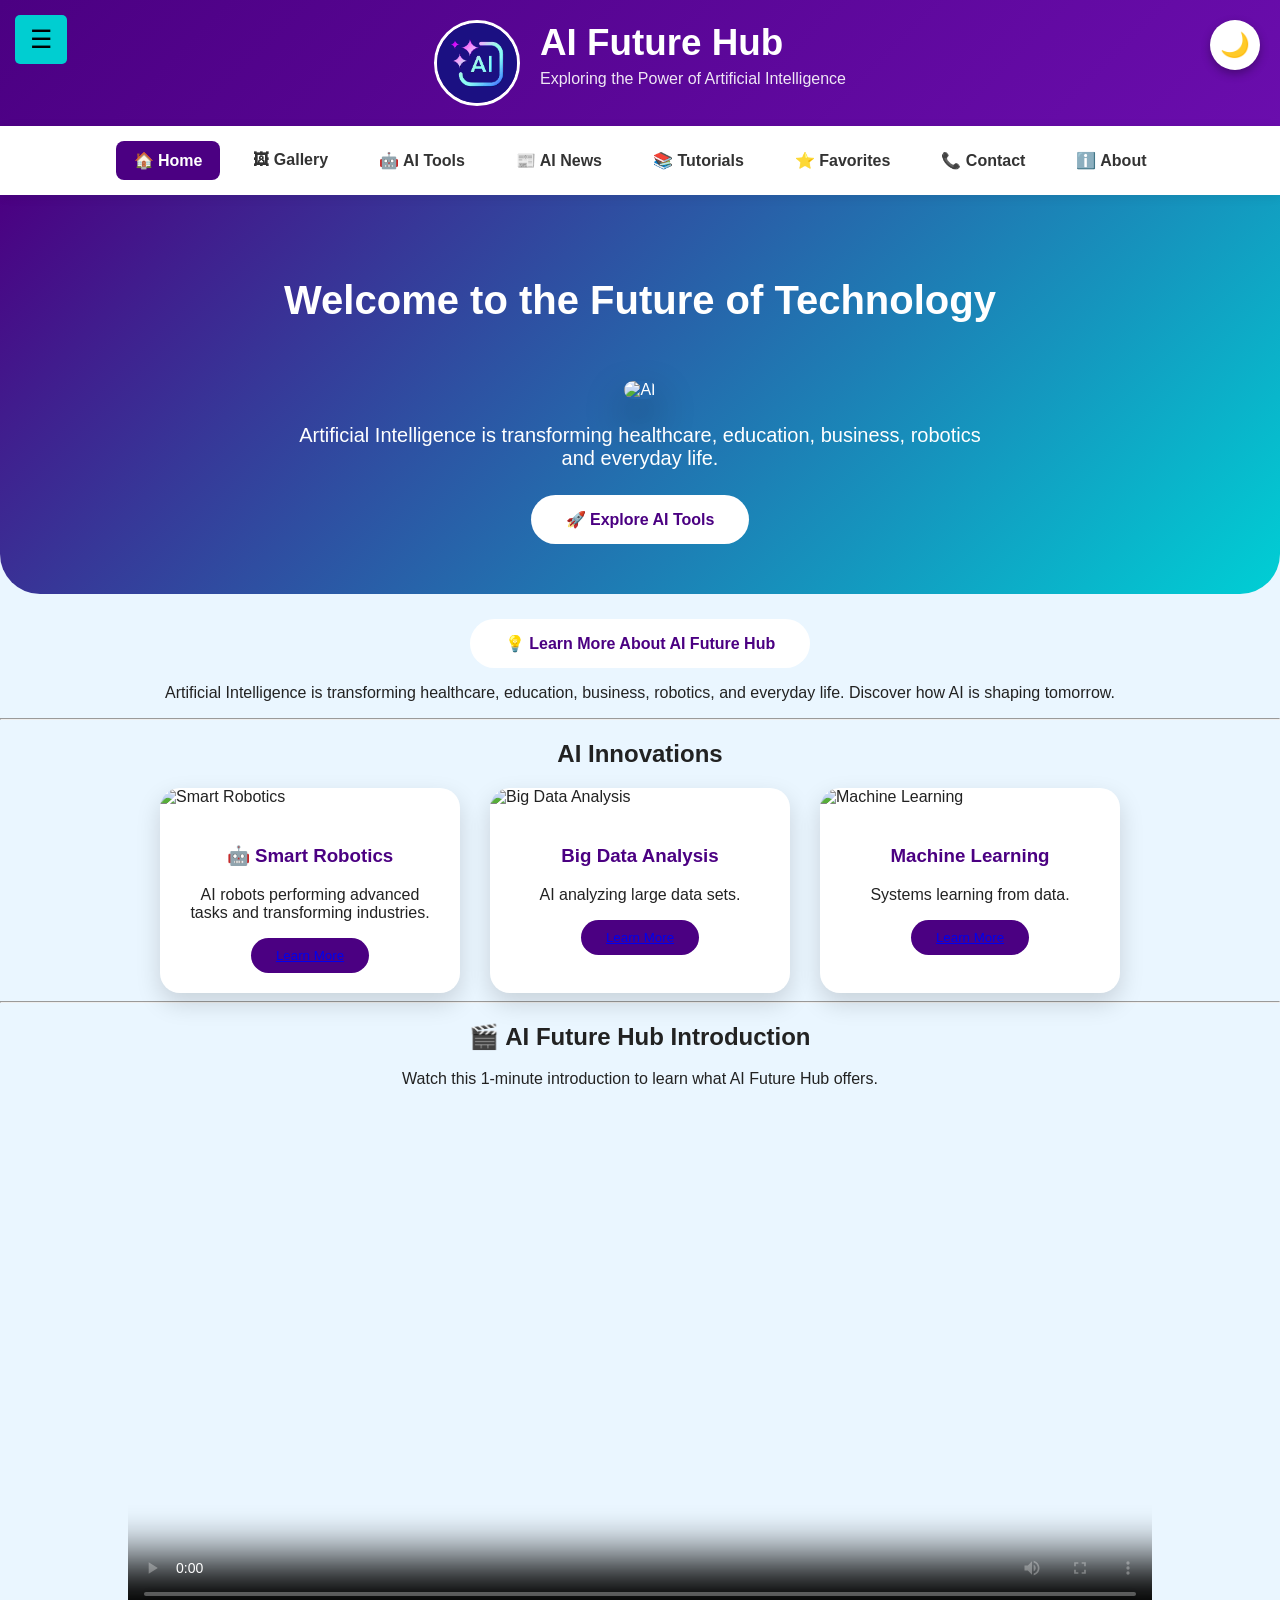
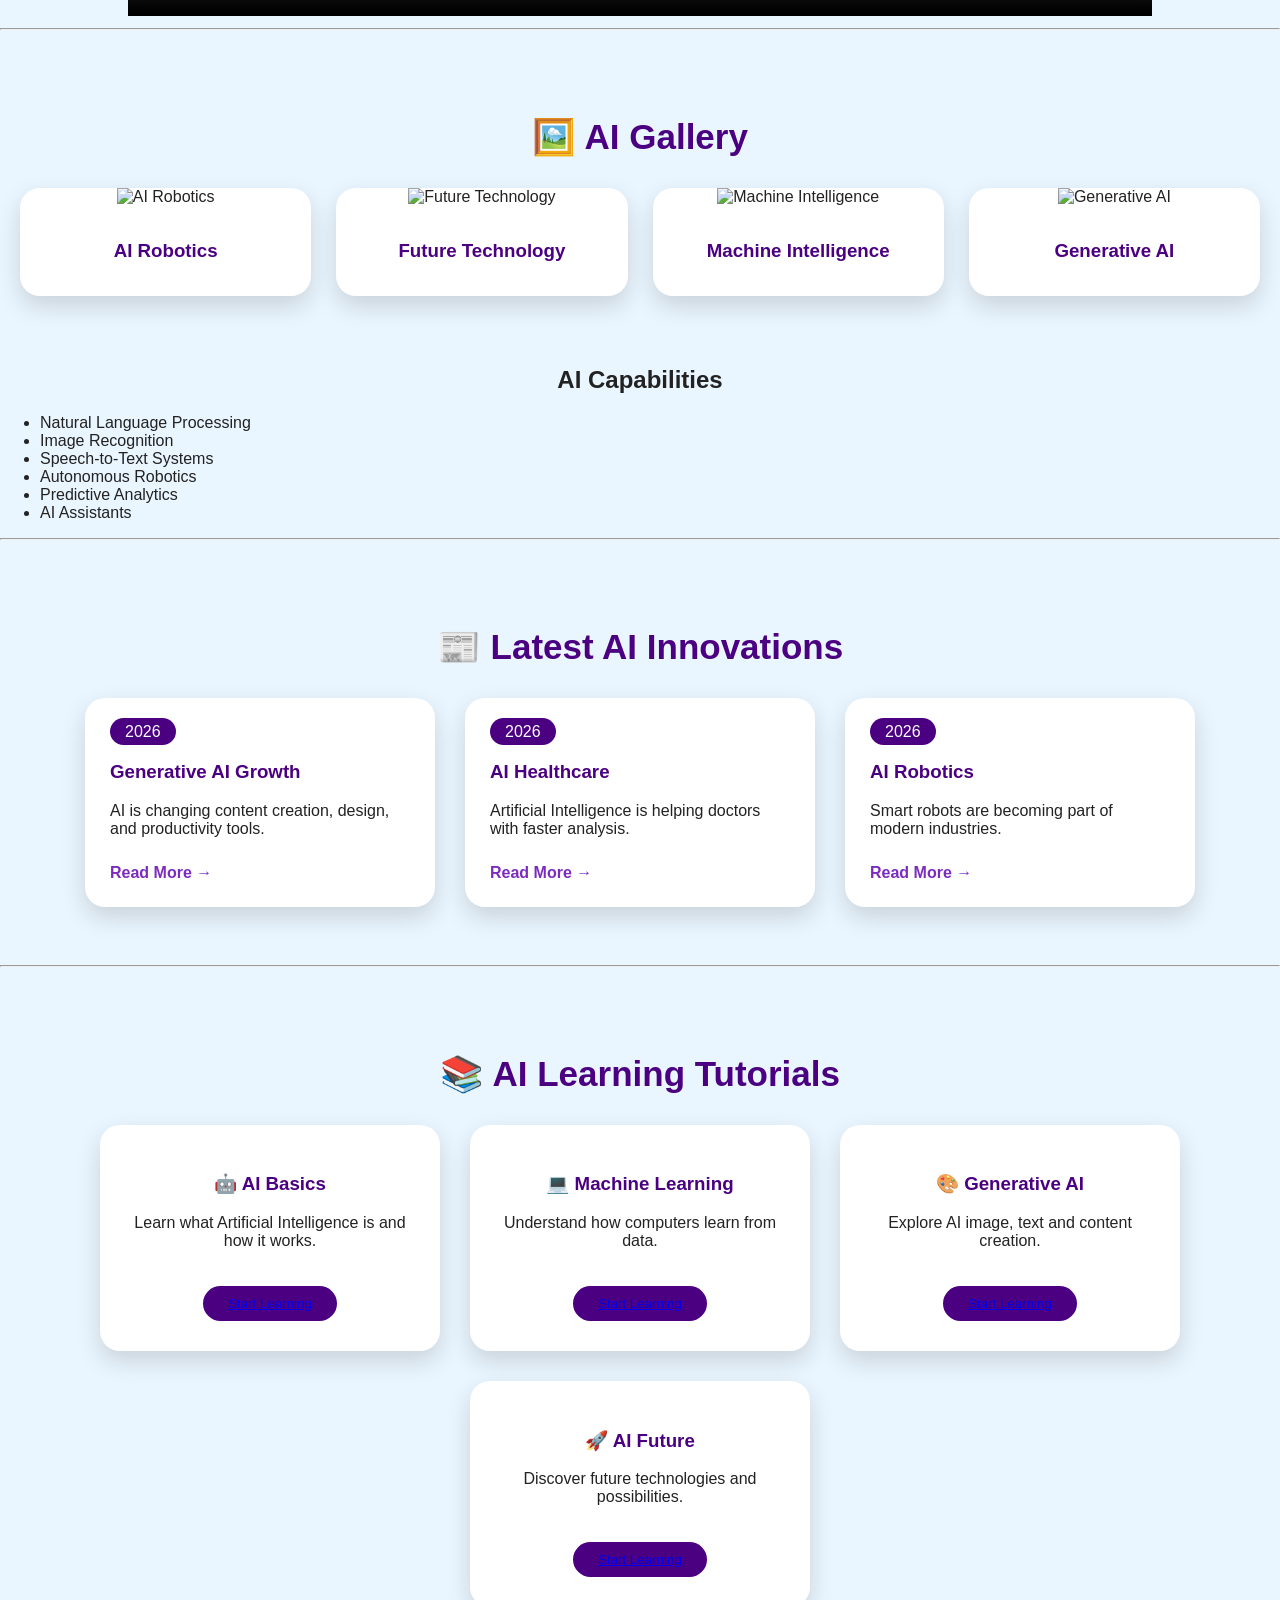
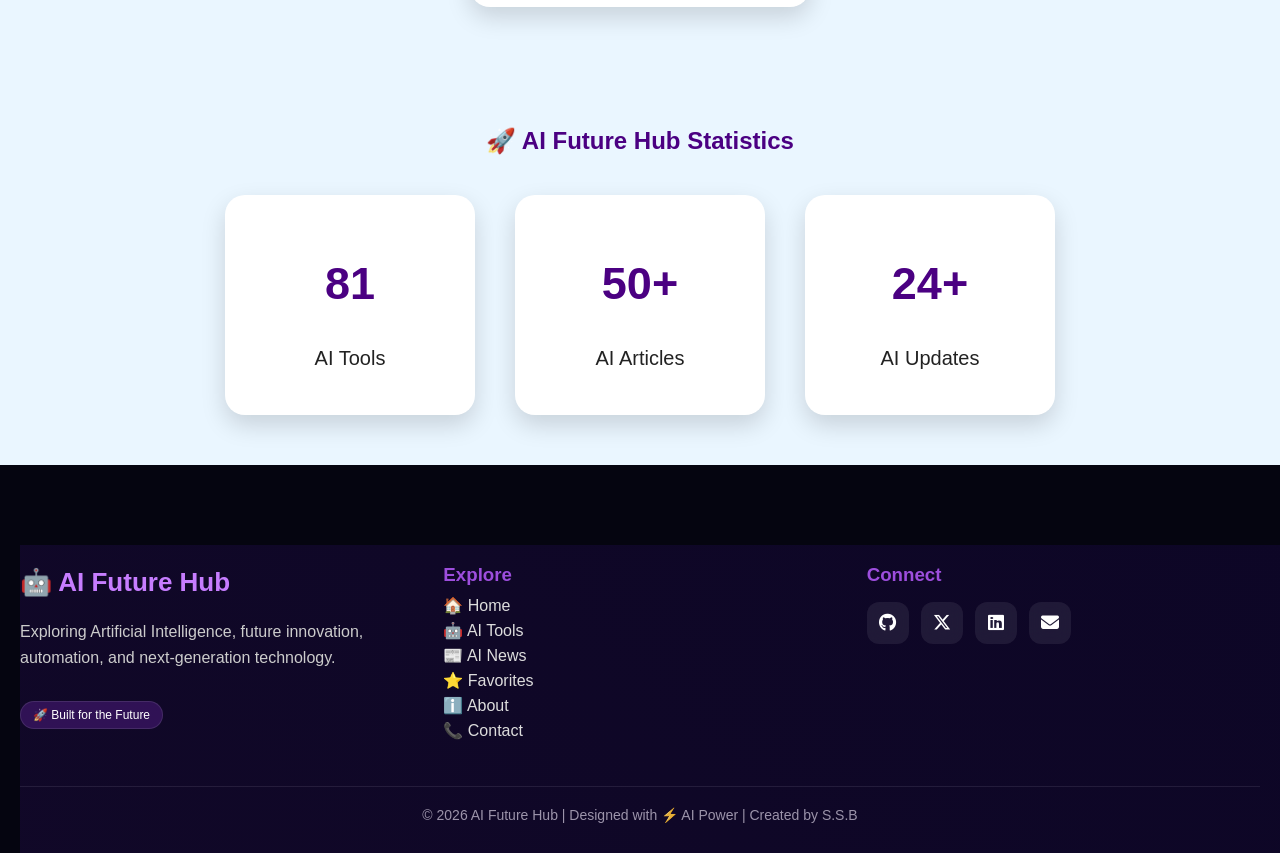
==== commit 4ff78da8: "Add files via upload" ====
--- a/index.html
+++ b/index.html
@@ -24,10 +24,11 @@
     <meta property="og:description" content="Explore AI tools, innovations, tutorials and future technology.">
 
 
-    <meta property="og:image" content="ai_logo.png">
-
-
-    <meta property="og:type" content="https://aifuturehub.github.io/AI-Future-Hub/">
+
+
+    <meta property="og:type" content="website">
+    <meta property="og:url" content="https://aifuturehub.github.io/AI-Future-Hub/">
+    <meta property="og:image" content="https://aifuturehub.github.io/AI-Future-Hub/ai_logo.png">
 
 
     <link rel="canonical" href="https://aifuturehub.github.io/AI-Future-Hub/">
@@ -37,19 +38,34 @@
     <meta name="twitter:title" content="AI Future Hub">
 
     <meta name="twitter:description" content="Explore AI tools and future technology">
-
-    <meta name="twitter:image" content="ai_logo.png">
-
-
+    <meta name="twitter:image" content="https://aifuturehub.github.io/AI-Future-Hub/ai_logo.png">
+
+    <meta name="theme-color" content="#4B0082">
+
+
+    <meta name="robots" content="index, follow">
+
+    <meta property="og:site_name" content="AI Future Hub">
+
+    <meta property="og:locale" content="en_US">
+
+    <link rel="stylesheet" href="https://cdnjs.cloudflare.com/ajax/libs/font-awesome/6.5.0/css/all.min.css">
 
     <link rel="stylesheet" href="style.css">
     <link rel="icon" href="./ai_logo.png" type="image/png">
     <link rel="shortcut icon" href="./ai_logo.png" type="image/png">
 
 
+
 </head>
 
-<body bgcolor="#EAF6FF">
+<body>
+
+
+
+    <div class="particles"></div>
+
+    <div class="cursor-glow"></div>
 
     <div id="loader">
 
@@ -81,42 +97,56 @@
         <a href="#home">🏠 Home</a>
         <a href="#gallery">🖼️ AI Gallery</a>
         <a href="tools.html">🤖 AI Tools</a>
-        <a href="#news">📰 AI News</a>
+        <a href="news.html">📰 AI News</a>
         <a href="#tutorials">📚 Tutorials</a>
         <a href="favorites.html">⭐ Favorites</a>
         <a href="contact.html">📞 Contact</a>
-
+        <a href="about.html">ℹ️ About</a>
     </div>
 
 
 
-    <table width="100%" bgcolor="#4B0082">
-        <tr>
-            <td align="center">
-                <font color="white">
-                    <h1>
-                        🤖 AI Future Hub
-
-                    </h1>
-
-                    <marquee direction="left">
-                        <h3>
-                            Exploring the power of Artificial Intelligence
-                        </h3>
-                    </marquee>
-                </font>
-            </td>
-        </tr>
-
-
-    </table>
-
-    <nav>
-        <a href="#home">Home</a>
-        <a href="#gallery">Gallery</a>
-        <a href="tools.html">Tools</a>
-        <a href="contact.html">Contact</a>
+    <header class="site-header">
+
+        <div class="logo-area">
+
+            <img src="ai_logo.png" alt="AI Future Hub Logo" class="site-logo">
+
+            <div>
+
+                <h1>AI Future Hub</h1>
+
+                <p class="tagline">
+                    Exploring the Power of Artificial Intelligence
+                </p>
+
+            </div>
+
+        </div>
+
+    </header>
+
+
+    <nav class="navbar">
+
+        <a href="#home" class="active">🏠 Home</a>
+
+        <a href="#gallery">🖼 Gallery</a>
+
+        <a href="tools.html">🤖 AI Tools</a>
+
+        <a href="news.html">📰 AI News</a>
+
+        <a href="#tutorials">📚 Tutorials</a>
+
+        <a href="favorites.html">⭐ Favorites</a>
+
+        <a href="contact.html">📞 Contact</a>
+
+        <a href="about.html">ℹ️ About</a>
+
     </nav>
+
 
 
 
@@ -146,6 +176,13 @@
 
     </section>
 
+    <center>
+        <a href="about.html" class="hero-btn">
+            💡 Learn More About AI Future Hub
+        </a>
+    </center>
+
+
 
 
     <p align="center">Artificial Intelligence is transforming healthcare,
@@ -183,7 +220,7 @@
 
 
                 <button>
-                    Learn More
+                    <a href="tools.html" class="btn">Learn More</a>
                 </button>
 
 
@@ -213,7 +250,7 @@
 
 
                 <button>
-                    Learn More
+                    <a href="tools.html" class="btn">Learn More</a>
                 </button>
 
 
@@ -241,7 +278,7 @@
                 <p>Systems learning from data.</p>
 
                 <button>
-                    Learn More
+                    <a href="tools.html" class="btn">Learn More</a>
                 </button>
 
 
@@ -343,17 +380,19 @@
 
 
 
-    <h2 align="center">AI Capabilities</h2>
-    <ul>
-        <li>Natural Language Processing</li>
-        <li>Image Recognition</li>
-        <li>Speech-to-Text Systems</li>
-        <li>Autonomous Robotics</li>
-        <li>Predictive Analytics</li>
-        <li>AI Assistants</li>
-
-    </ul>
-    <hr>
+    <main>
+        <h2 align="center">AI Capabilities</h2>
+        <ul>
+            <li>Natural Language Processing</li>
+            <li>Image Recognition</li>
+            <li>Speech-to-Text Systems</li>
+            <li>Autonomous Robotics</li>
+            <li>Predictive Analytics</li>
+            <li>AI Assistants</li>
+
+        </ul>
+    </main>
+    
 
 
 
@@ -380,7 +419,43 @@
                     design, and productivity tools.
                 </p>
 
-                <a href="#">
+                <a href="news.html">Read More →</a>
+
+            </div>
+
+
+
+
+            <div class="news-card">
+
+                <span>2026</span>
+
+                <h3>AI Healthcare</h3>
+
+                <p>
+                    Artificial Intelligence is helping
+                    doctors with faster analysis.
+                </p>
+
+                <a href="news.html">Read More →</a>
+
+            </div>
+
+
+
+
+            <div class="news-card">
+
+                <span>2026</span>
+
+                <h3>AI Robotics</h3>
+
+                <p>
+                    Smart robots are becoming part
+                    of modern industries.
+                </p>
+
+                <a href="news.html">
                     Read More →
                 </a>
 
@@ -388,46 +463,6 @@
 
 
 
-
-            <div class="news-card">
-
-                <span>2026</span>
-
-                <h3>AI Healthcare</h3>
-
-                <p>
-                    Artificial Intelligence is helping
-                    doctors with faster analysis.
-                </p>
-
-                <a href="#">
-                    Read More →
-                </a>
-
-            </div>
-
-
-
-
-            <div class="news-card">
-
-                <span>2026</span>
-
-                <h3>AI Robotics</h3>
-
-                <p>
-                    Smart robots are becoming part
-                    of modern industries.
-                </p>
-
-                <a href="#">
-                    Read More →
-                </a>
-
-            </div>
-
-
-
         </div>
 
 
@@ -455,7 +490,7 @@
                 </p>
 
                 <button>
-                    Start Learning
+                    <a href="about.html" class="btn">Start Learning</a>
                 </button>
 
             </div>
@@ -472,7 +507,7 @@
                 </p>
 
                 <button>
-                    Start Learning
+                    <a href="about.html" class="btn">Start Learning</a>
                 </button>
 
             </div>
@@ -490,7 +525,7 @@
                 </p>
 
                 <button>
-                    Start Learning
+                    <a href="about.html" class="btn">Start Learning</a>
                 </button>
 
             </div>
@@ -508,7 +543,7 @@
                 </p>
 
                 <button>
-                    Start Learning
+                    <a href="about.html" class="btn">Start Learning</a>
                 </button>
 
             </div>
@@ -578,67 +613,79 @@
 
 
 
-    <footer class="footer">
-
-        <div class="footer-container">
-
-
-            <div class="footer-box">
+
+    <footer class="footer-ultra">
+
+        <!-- animated background layer -->
+        <div class="footer-bg-animation"></div>
+
+        <!-- wave top -->
+        <div class="footer-wave"></div>
+
+        <div class="footer-container-ultra">
+
+            <!-- BRAND -->
+            <div class="footer-box-ultra">
 
                 <h2>🤖 AI Future Hub</h2>
 
                 <p>
                     Exploring Artificial Intelligence,
-                    technology and future innovations.
-                </p>
-
-            </div>
-
-
-
-            <div class="footer-box">
-
-                <h3>Quick Links</h3>
-
-                <a href="#home">Home</a>
-
-                <a href="#gallery">AI Gallery</a>
-
-                <a href="tools.html">AI Tools</a>
-
-                <a href="contact.html">Contact</a>
-
-            </div>
-
-
-
-            <div class="footer-box">
-
-                <h3>Follow</h3>
-
-                <p>🌐 GitHub</p>
-
-                <p>📧 Email</p>
-
-                <p>💡 AI Updates</p>
-
-            </div>
-
-
-        </div>
-
-
-        <hr>
-
-
-        <p class="copyright">
-
-            © 2026 AI Future Hub | Created by S.S.B
-
-        </p>
-
+                    future innovation, automation,
+                    and next-generation technology.
+                </p>
+
+                <div class="ai-tag">
+                    🚀 Built for the Future
+                </div>
+
+            </div>
+
+            <!-- LINKS -->
+            <div class="footer-box-ultra">
+
+                <h3>Explore</h3>
+
+                <a href="index.html">🏠 Home</a>
+                <a href="tools.html">🤖 AI Tools</a>
+                <a href="news.html">📰 AI News</a>
+                <a href="favorites.html">⭐ Favorites</a>
+                <a href="about.html">ℹ️ About</a>
+                <a href="contact.html">📞 Contact</a>
+
+            </div>
+
+            <!-- SOCIAL -->
+            <div class="footer-box-ultra">
+
+                <h3>Connect</h3>
+
+                <div class="social-ultra">
+
+                    <a href="#" onclick="alert('GitHub link not added yet')"><i class="fab fa-github"></i></a>
+                    <a href="#" onclick="alert('Twitter/X link not added yet')"><i class="fab fa-x-twitter"></i></a>
+                    <a href="#" onclick="alert('LinkedIn link not added yet')"><i class="fab fa-linkedin"></i></a>
+                    <a href="#" onclick="alert('Email will be added later')"><i class="fas fa-envelope"></i></a>
+
+                </div>
+
+            </div>
+
+        </div>
+
+        <div class="footer-bottom-ultra">
+            © 2026 AI Future Hub | Designed with ⚡ AI Power | Created by S.S.B
+        </div>
 
     </footer>
+
+
+
+
+
+
+
+
 </body>
 
 </html>
--- a/style.css
+++ b/style.css
@@ -1,15 +1,167 @@
-nav {
-    background: #00CED1;
+body {
+    margin: 0;
+    padding: 0;
+    background: #EAF6FF;
+    font-family: Arial, Helvetica, sans-serif;
+    color: #222;
+}
+
+
+
+.site-header {
+
+    background: linear-gradient(135deg, #4B0082, #6A0DAD);
+
+    color: white;
+
+    padding: 20px;
+
+    box-shadow: 0 5px 15px rgba(0, 0, 0, .2);
+
+}
+
+.logo-area {
+
+    display: flex;
+
+    align-items: center;
+
+    justify-content: center;
+
+    gap: 20px;
+
+    flex-wrap: wrap;
+
+}
+
+.site-logo {
+
+    width: 80px;
+
+    height: 80px;
+
+    border-radius: 50%;
+
+    object-fit: cover;
+
+    border: 3px solid white;
+
+}
+
+.site-header h1 {
+
+    margin: 0;
+
+    font-size: 2.3rem;
+
+}
+
+.tagline {
+
+    margin-top: 6px;
+
+    opacity: .9;
+
+}
+
+.navbar {
+
+    display: flex;
+
+    justify-content: center;
+
+    flex-wrap: wrap;
+
+    gap: 15px;
+
+    background: #fff;
+
     padding: 15px;
+
+    box-shadow: 0 2px 10px rgba(0, 0, 0, .08);
+
+}
+
+.navbar a {
+
+    text-decoration: none;
+
+    color: #333;
+
+    padding: 10px 18px;
+
+    border-radius: 8px;
+
+    transition: .3s;
+
+    font-weight: bold;
+
+}
+
+.navbar a:hover {
+
+    background: #6A0DAD;
+
+    color: white;
+
+}
+
+.navbar .active {
+
+    background: #4B0082;
+
+    color: white;
+
+}
+
+.navbar {
+
+    position: sticky;
+
+    top: 0;
+
+    z-index: 1000;
+
+}
+
+
+
+.page-container {
+    max-width: 1100px;
+    margin: auto;
+    padding: 40px 20px;
+}
+
+.page-banner {
     text-align: center;
-}
-
-nav a {
-    margin: 15px;
-    text-decoration: none;
-    color: black;
-    font-weight: bold;
-}
+    margin-bottom: 50px;
+}
+
+.about-section {
+    line-height: 1.8;
+}
+
+.feature-grid {
+    display: grid;
+    grid-template-columns: repeat(auto-fit, minmax(220px, 1fr));
+    gap: 20px;
+    margin: 30px 0;
+}
+
+.feature-card {
+    background: white;
+    padding: 20px;
+    border-radius: 12px;
+    box-shadow: 0 5px 15px rgba(0, 0, 0, .1);
+    text-align: center;
+    transition: .3s;
+}
+
+.feature-card:hover {
+    transform: translateY(-6px);
+}
+
+
 
 
 /* SIDEBAR */
@@ -1584,6 +1736,49 @@
 /* AI Tools Page */
 
 
+
+.search-container {
+
+    text-align: center;
+
+    margin: 40px auto;
+
+}
+
+.search-container input {
+
+    width: 80%;
+
+    max-width: 500px;
+
+    padding: 15px;
+
+    border: none;
+
+    border-radius: 30px;
+
+    font-size: 17px;
+
+    outline: none;
+
+    box-shadow: 0 5px 20px rgba(0, 0, 0, .15);
+
+    transition: .3s;
+
+}
+
+.search-container input:focus {
+
+    transform: scale(1.02);
+
+    box-shadow: 0 8px 25px rgba(75, 0, 130, .35);
+
+}
+
+
+
+
+
 .tools-page {
 
 
@@ -1688,6 +1883,15 @@
 
 
 
+.ud {
+    background: #0ad415;
+}
+
+
+.fd {
+    background: #3267f7;
+}
+
 .paid {
 
 
@@ -1763,119 +1967,404 @@
 /* Favorite Button */
 
 
-.favorite-btn{
-
-
-margin-top:15px;
-
-
-padding:10px 20px;
-
-
-border:none;
-
-
-border-radius:25px;
-
-
-background:#ff4d6d;
-
-
-color:white;
-
-
-cursor:pointer;
-
-
-transition:.3s;
-
-
-}
-
-
-
-.favorite-btn:hover{
-
-
-transform:scale(1.1);
-
-
-}
-
-
-.favorites-section{
-
-
-text-align:center;
-
-padding:50px 20px;
-
-
-}
-
-
-
-#favoriteList{
-
-
-display:flex;
-
-justify-content:center;
-
-flex-wrap:wrap;
-
-gap:30px;
-
-
-}
-
-img{
-
-    max-width:100%;
-
-    height:auto;
-
-}
-
-body{
-
-animation:pageLoad .5s ease;
-
-}
-
-
-@keyframes pageLoad{
-
-
-from{
-
-opacity:0;
-
-}
-
-
-to{
-
-opacity:1;
-
-}
-
-
-}
-
-
-
-
-
-
-
-.sidebar a.logout {
-    background: #ff4d4d;
-    margin-top: 20px;
-    border-radius: 5px;
+.favorite-btn {
+
+
+    margin-top: 15px;
+
+
+    padding: 10px 20px;
+
+
+    border: none;
+
+
+    border-radius: 25px;
+
+
+    background: #ff4d6d;
+
+
+    color: white;
+
+
+    cursor: pointer;
+
+
+    transition: .3s;
+
+
+}
+
+
+
+.favorite-btn:hover {
+
+
+    transform: scale(1.1);
+
+
+}
+
+
+.favorites-section {
+
+
     text-align: center;
-}
-
-.sidebar a.logout:hover {
-    background: #ff1f1f;
-}+
+    padding: 50px 20px;
+
+
+}
+
+
+
+#favoriteList {
+
+
+    display: flex;
+
+    justify-content: center;
+
+    flex-wrap: wrap;
+
+    gap: 30px;
+
+
+}
+
+img {
+
+    max-width: 100%;
+
+    height: auto;
+
+}
+
+body {
+
+    animation: pageLoad .5s ease;
+
+}
+
+
+
+
+
+
+
+/* =========================
+   ULTRA AI FUTURE FOOTER
+========================= */
+
+.footer-ultra {
+    position: relative;
+    background: #050510;
+    color: white;
+    padding: 80px 20px 30px;
+    overflow: hidden;
+}
+
+/* animated gradient background */
+.footer-bg-animation {
+    position: absolute;
+    width: 200%;
+    height: 200%;
+    background: linear-gradient(45deg,
+            #7b2cbf,
+            #3a0ca3,
+            #4361ee,
+            #7209b7);
+    background-size: 400% 400%;
+    animation: gradientMove 12s ease infinite;
+    opacity: 0.15;
+    z-index: 0;
+}
+
+@keyframes gradientMove {
+    0% {
+        background-position: 0% 50%;
+    }
+
+    50% {
+        background-position: 100% 50%;
+    }
+
+    100% {
+        background-position: 0% 50%;
+    }
+}
+
+/* wave top */
+.footer-wave {
+    position: absolute;
+    top: -1px;
+    left: 0;
+    width: 100%;
+    height: 60px;
+    background: url("https://svgshare.com/i/uR2.svg");
+    background-size: cover;
+}
+
+/* container */
+.footer-container-ultra {
+    display: flex;
+    flex-wrap: wrap;
+    justify-content: space-between;
+    gap: 30px;
+    position: relative;
+    z-index: 1;
+}
+
+/* boxes */
+.footer-box-ultra {
+    flex: 1;
+    min-width: 220px;
+}
+
+.footer-box-ultra h2 {
+    font-size: 26px;
+    color: #c77dff;
+}
+
+.footer-box-ultra h3 {
+    color: #9d4edd;
+    margin-bottom: 10px;
+}
+
+.footer-box-ultra p {
+    color: #ccc;
+    line-height: 1.6;
+}
+
+/* links */
+.footer-box-ultra a {
+    display: block;
+    color: #ddd;
+    text-decoration: none;
+    margin: 6px 0;
+    transition: 0.3s;
+}
+
+.footer-box-ultra a:hover {
+    color: #c77dff;
+    transform: translateX(6px);
+}
+
+/* AI badge */
+.ai-tag {
+    margin-top: 15px;
+    display: inline-block;
+    padding: 6px 12px;
+    border-radius: 20px;
+    background: rgba(123, 44, 191, 0.3);
+    border: 1px solid rgba(255, 255, 255, 0.1);
+    font-size: 12px;
+}
+
+/* social icons */
+.social-ultra {
+    display: flex;
+    gap: 12px;
+    margin-top: 10px;
+}
+
+.social-ultra a {
+    width: 42px;
+    height: 42px;
+    display: flex;
+    align-items: center;
+    justify-content: center;
+    border-radius: 12px;
+    background: rgba(255, 255, 255, 0.08);
+    color: white;
+    font-size: 18px;
+    transition: 0.3s;
+    backdrop-filter: blur(10px);
+}
+
+.social-ultra a:hover {
+    transform: translateY(-6px) scale(1.15);
+    background: #7b2cbf;
+}
+
+/* bottom */
+.footer-bottom-ultra {
+    text-align: center;
+    margin-top: 40px;
+    padding-top: 20px;
+    border-top: 1px solid rgba(255, 255, 255, 0.1);
+    color: #aaa;
+    font-size: 14px;
+}
+
+
+
+
+
+/* For live News................................................................. */
+
+
+.news-card a {
+    display: inline-block;
+    margin-top: 10px;
+    color: #7b2cbf;
+    font-weight: bold;
+    text-decoration: none;
+}
+
+.news-card a:hover {
+    color: #9d4edd;
+}
+
+
+
+
+
+@keyframes pageLoad {
+
+
+    from {
+
+        opacity: 0;
+
+    }
+
+
+    to {
+
+        opacity: 1;
+
+    }
+
+
+}
+
+
+
+
+@media(max-width:768px) {
+
+    .logo-area {
+
+        flex-direction: column;
+
+        text-align: center;
+
+    }
+
+    .navbar {
+
+        gap: 8px;
+
+    }
+
+    .navbar a {
+
+        padding: 8px 12px;
+
+        font-size: .9rem;
+
+    }
+
+}
+
+
+
+
+
+
+
+
+
+
+
+
+.particles {
+    position: fixed;
+    top: 0;
+    left: 0;
+    width: 100%;
+    height: 100%;
+    overflow: hidden;
+    z-index: -2;
+}
+
+.particles span {
+    position: absolute;
+    display: block;
+    width: 6px;
+    height: 6px;
+    background: rgba(199, 125, 255, 0.6);
+    border-radius: 50%;
+    animation: floatUp linear infinite;
+}
+
+@keyframes floatUp {
+    0% {
+        transform: translateY(100vh) scale(0);
+        opacity: 0;
+    }
+    10% {
+        opacity: 1;
+    }
+    100% {
+        transform: translateY(-10vh) scale(1);
+        opacity: 0;
+    }
+}
+
+
+
+
+
+html {
+    scroll-behavior: smooth;
+}
+
+
+
+body.dark .news-card,
+body.dark .featured-card {
+    background: rgba(255, 255, 255, 0.07) !important;
+    color: #ffffff !important;
+    border: 1px solid rgba(255, 255, 255, 0.12) !important;
+    backdrop-filter: blur(12px);
+}
+
+
+body.dark .news-card h3,
+body.dark .news-card p,
+body.dark .news-card span,
+body.dark .featured-card h3,
+body.dark .featured-card p {
+    color: #ffffff !important;
+}
+body.dark .news-card span {
+    background: #7b2cbf;
+    color: white !important;
+}
+
+
+.cursor-glow {
+    position: fixed;
+    width: 200px;
+    height: 200px;
+    background: radial-gradient(circle, rgba(123,44,191,0.3), transparent 70%);
+    border-radius: 50%;
+    pointer-events: none;
+    transform: translate(-50%, -50%);
+    z-index: -1;
+}
+
+
+
+
+
+
+
+
+
+
+
+
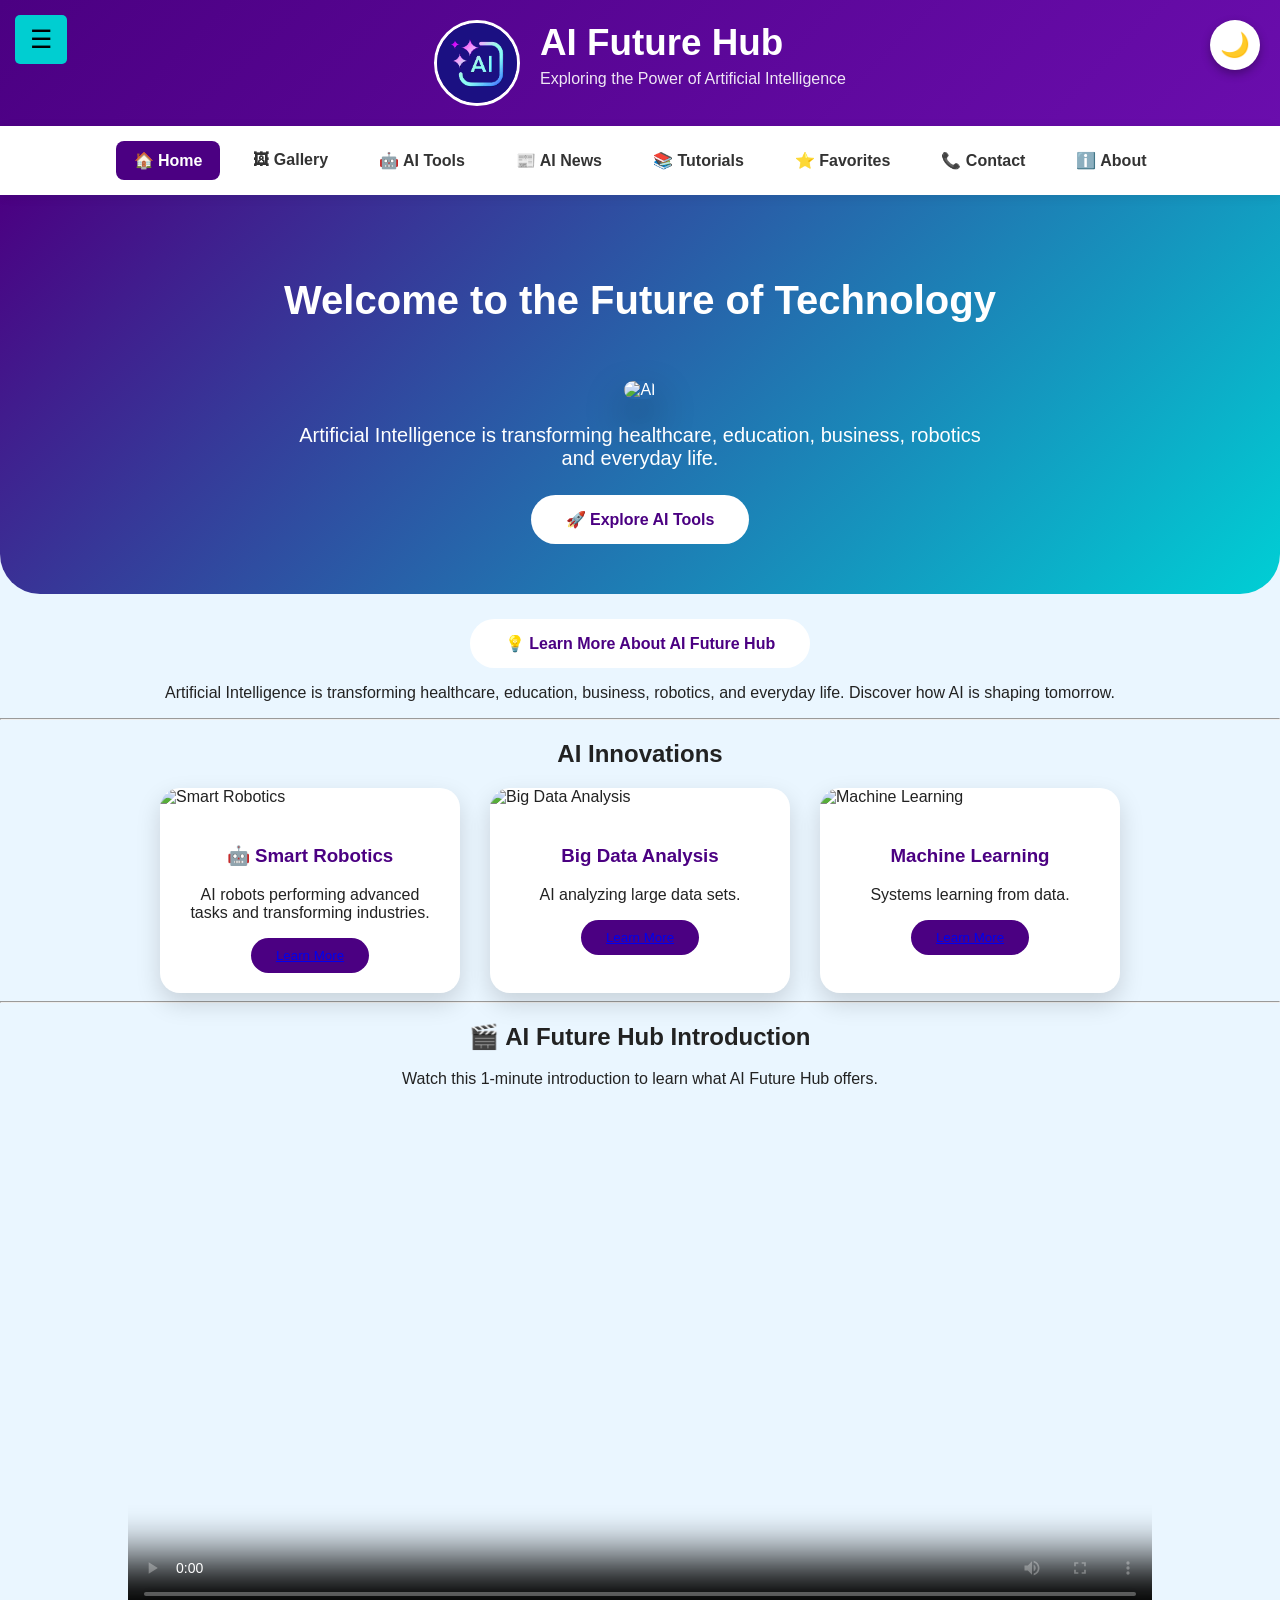
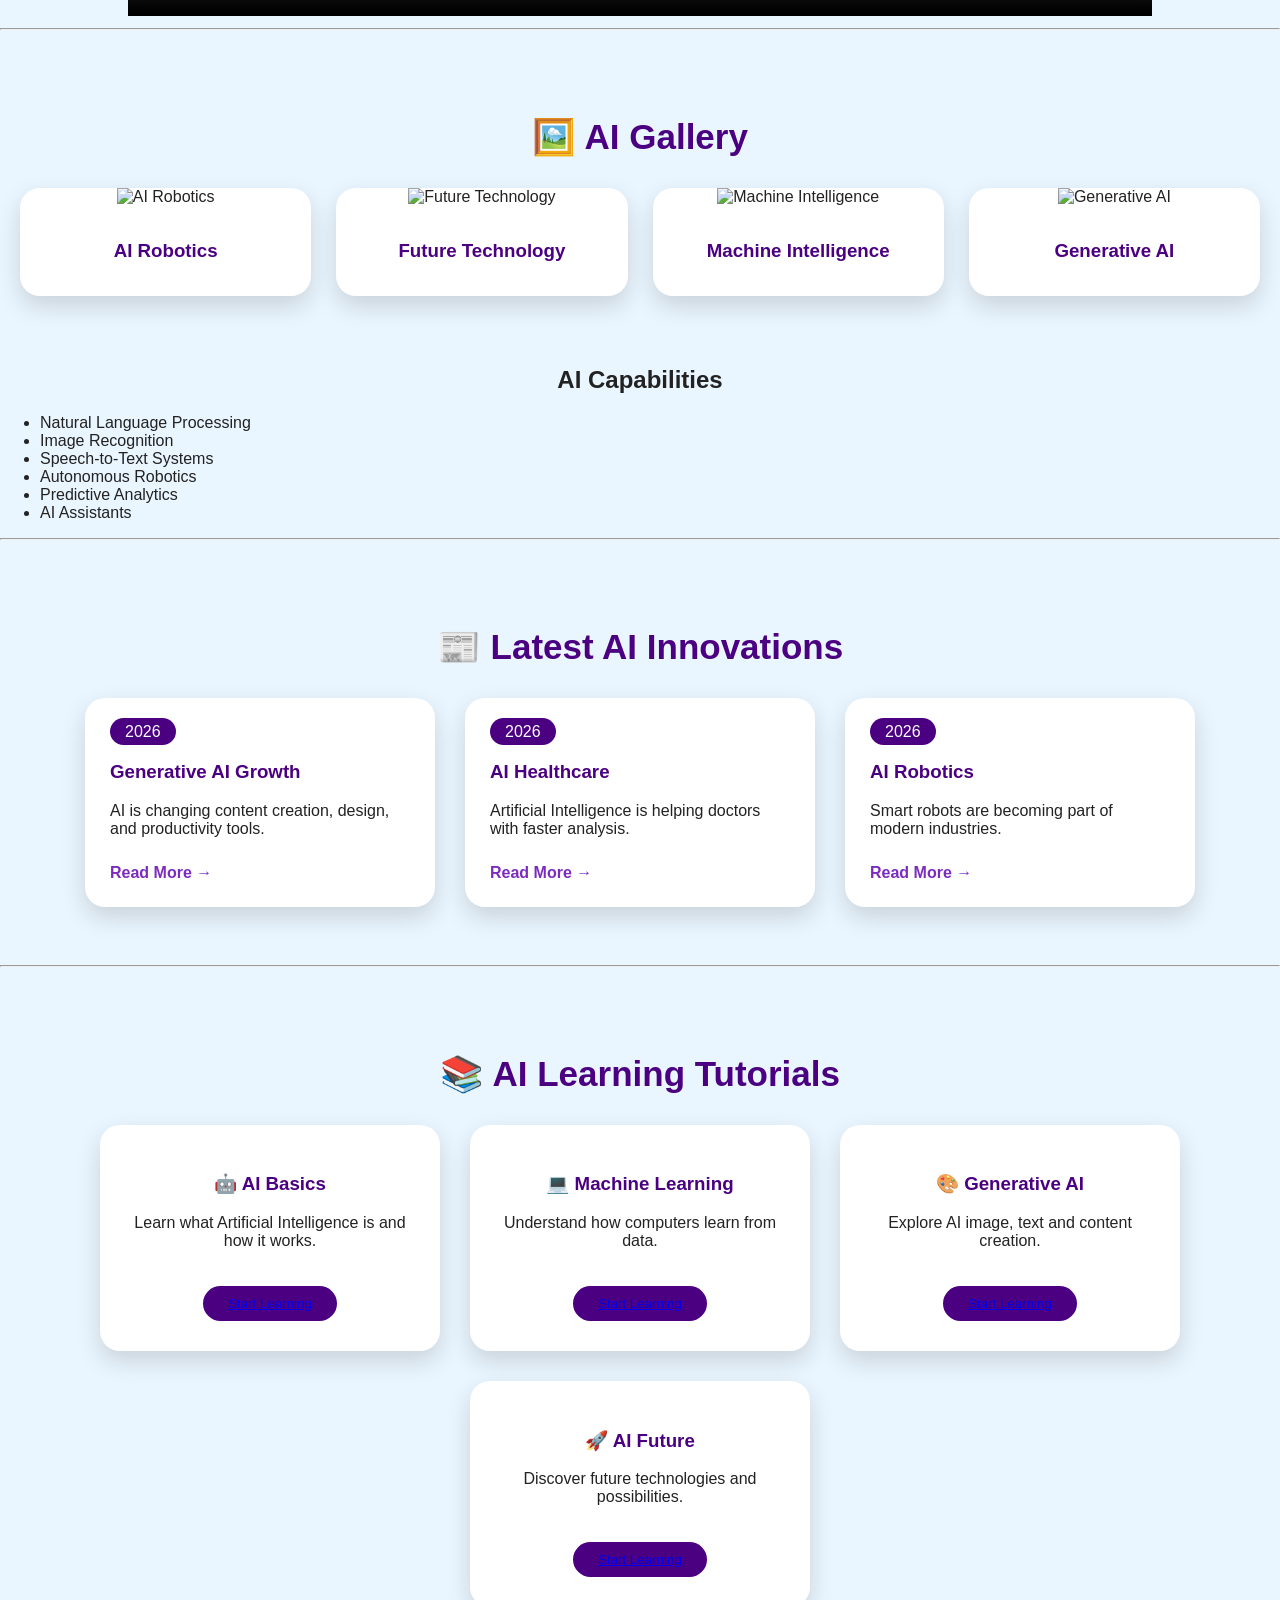
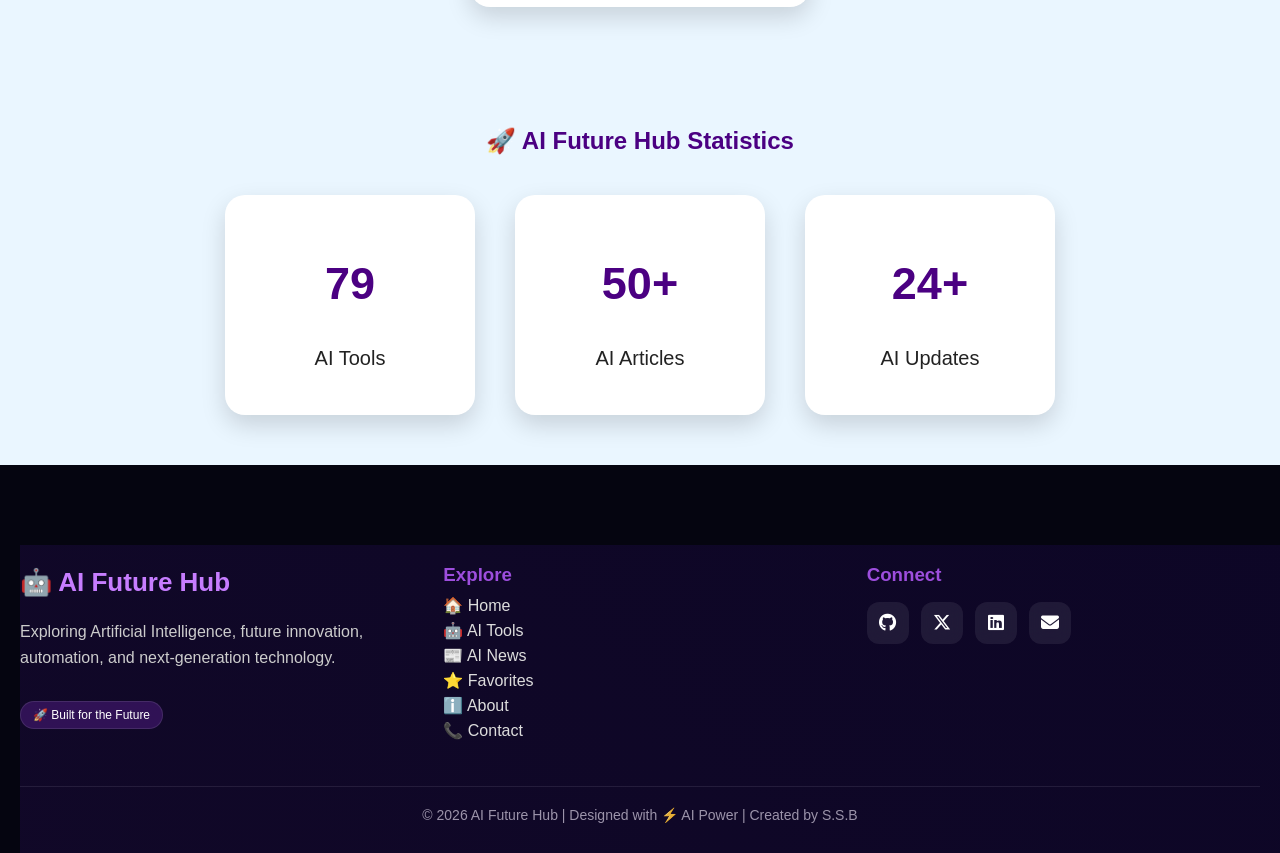
==== commit 7b760eaa: "Add files via upload" ====
--- a/index.html
+++ b/index.html
@@ -27,18 +27,18 @@
 
 
     <meta property="og:type" content="website">
-    <meta property="og:url" content="https://aifuturehub.github.io/AI-Future-Hub/">
-    <meta property="og:image" content="https://aifuturehub.github.io/AI-Future-Hub/ai_logo.png">
-
-
-    <link rel="canonical" href="https://aifuturehub.github.io/AI-Future-Hub/">
+    <meta property="og:url" content="https://aifuturehub.pages.dev/">
+    <meta property="og:image" content="https://aifuturehub.pages.dev/ai_logo.png">
+
+
+    <link rel="canonical" href="https://aifuturehub.pages.dev/">
 
     <meta name="twitter:card" content="summary_large_image">
 
     <meta name="twitter:title" content="AI Future Hub">
 
     <meta name="twitter:description" content="Explore AI tools and future technology">
-    <meta name="twitter:image" content="https://aifuturehub.github.io/AI-Future-Hub/ai_logo.png">
+    <meta name="twitter:image" content="https://aifuturehub.pages.dev/ai_logo.png">
 
     <meta name="theme-color" content="#4B0082">
 
@@ -55,7 +55,15 @@
     <link rel="icon" href="./ai_logo.png" type="image/png">
     <link rel="shortcut icon" href="./ai_logo.png" type="image/png">
 
-
+    <!-- Google tag (gtag.js) -->
+    <script async src="https://www.googletagmanager.com/gtag/js?id=G-JY2QRH778F"></script>
+    <script>
+        window.dataLayer = window.dataLayer || [];
+        function gtag() { dataLayer.push(arguments); }
+        gtag('js', new Date());
+
+        gtag('config', 'G-JY2QRH778F');
+    </script>
 
 </head>
 
@@ -392,7 +400,7 @@
 
         </ul>
     </main>
-    
+
 
 
 
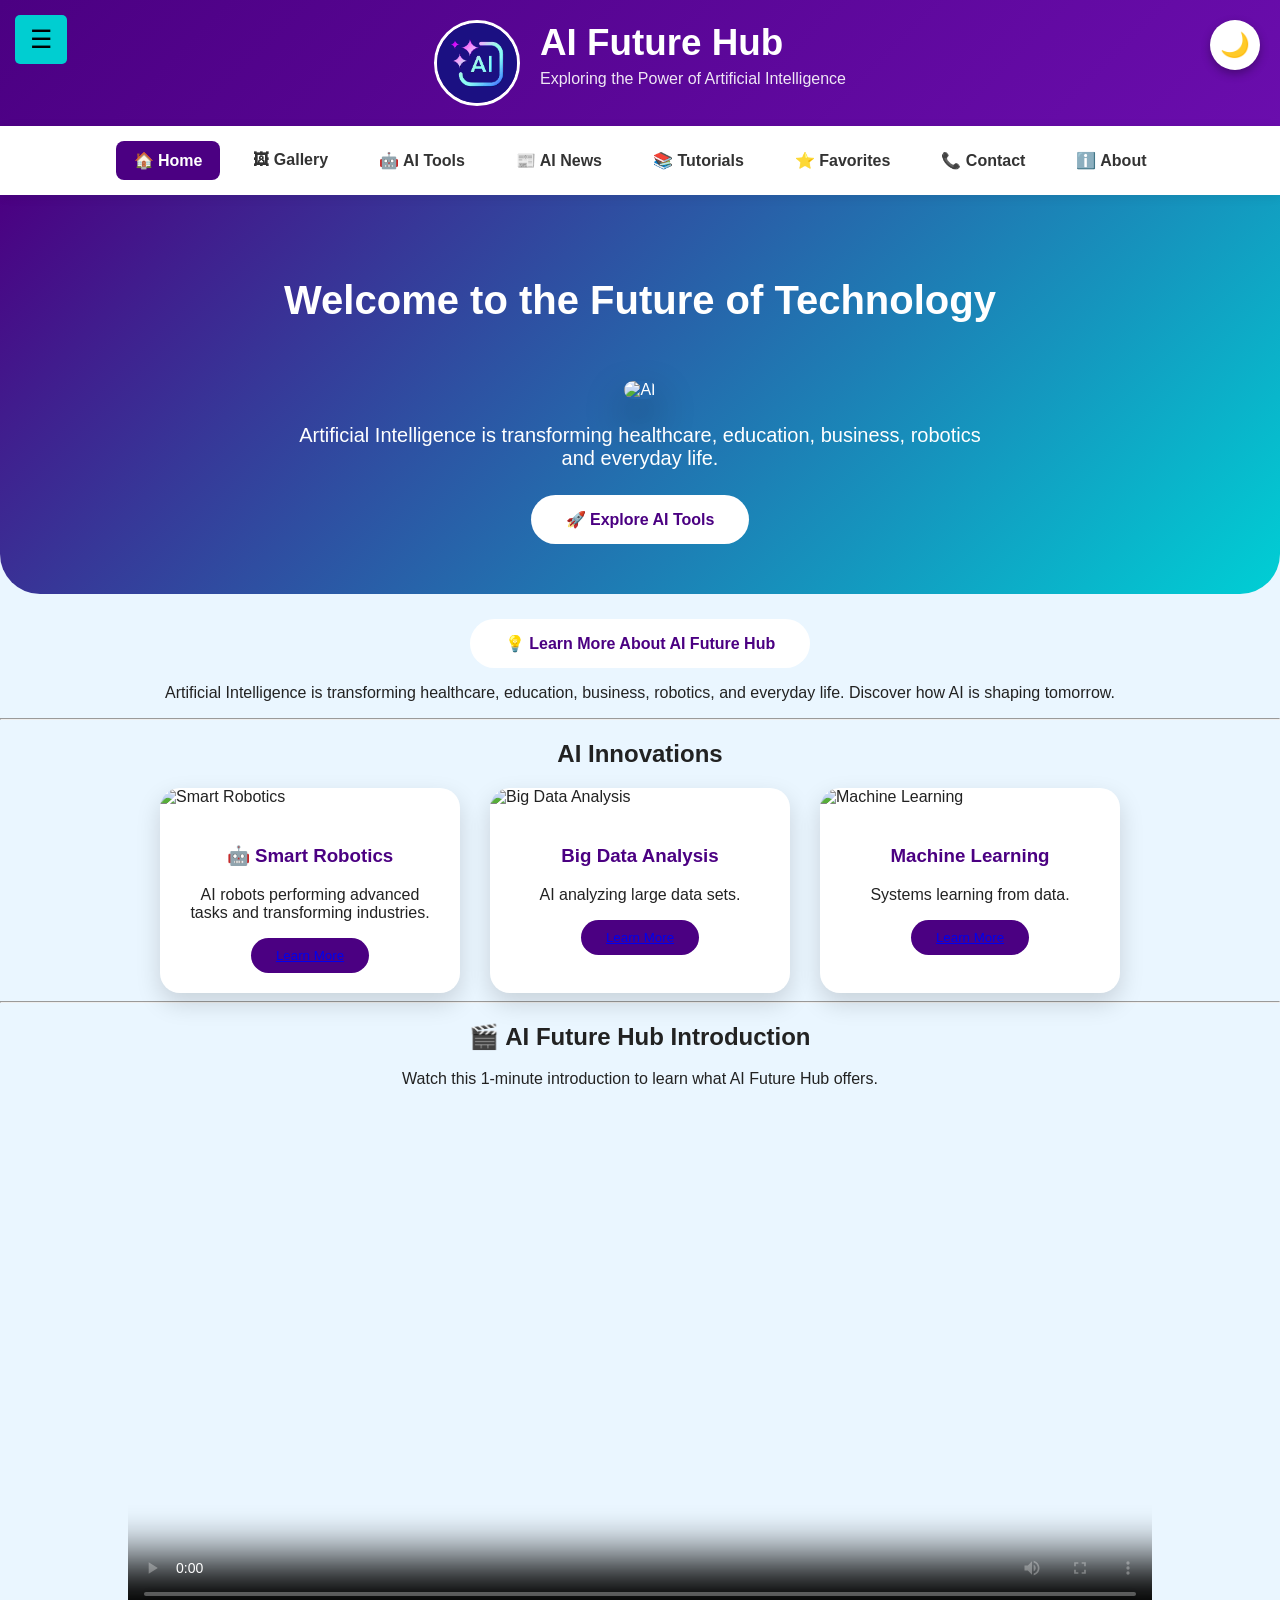
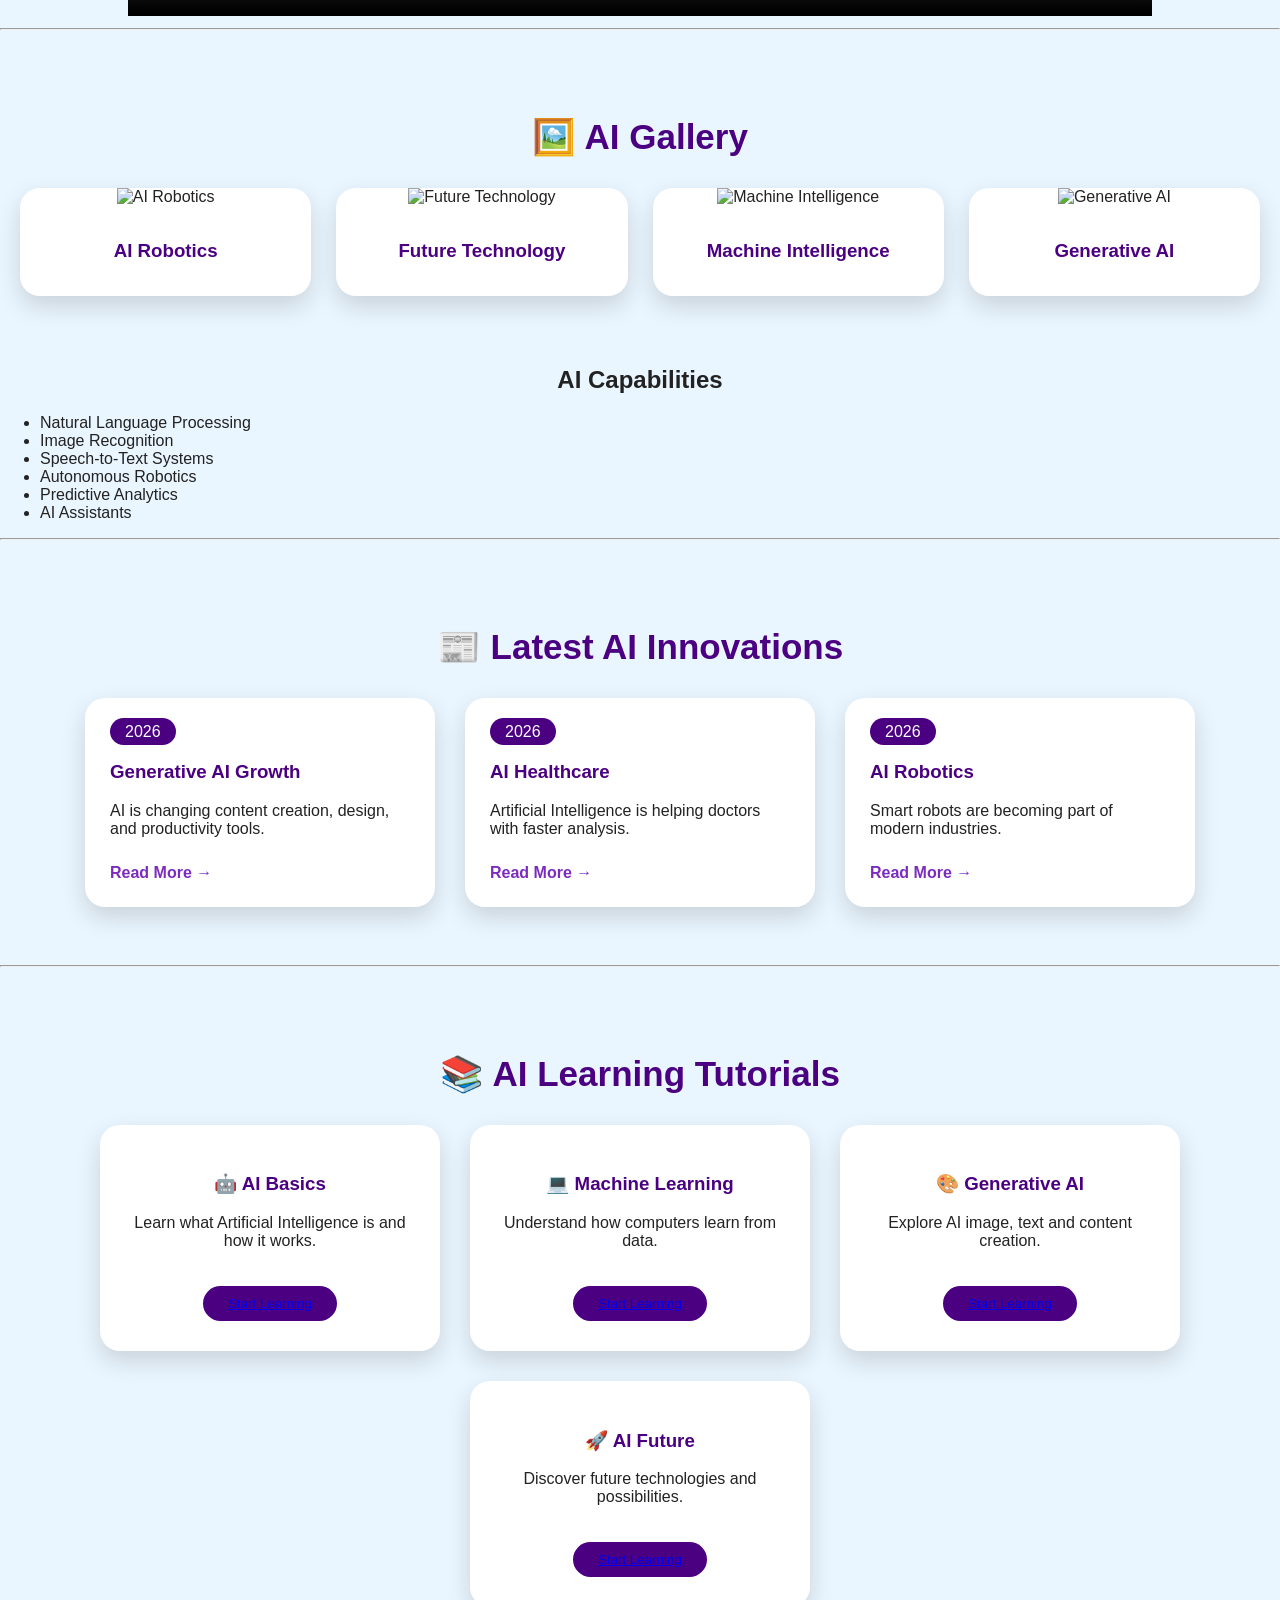
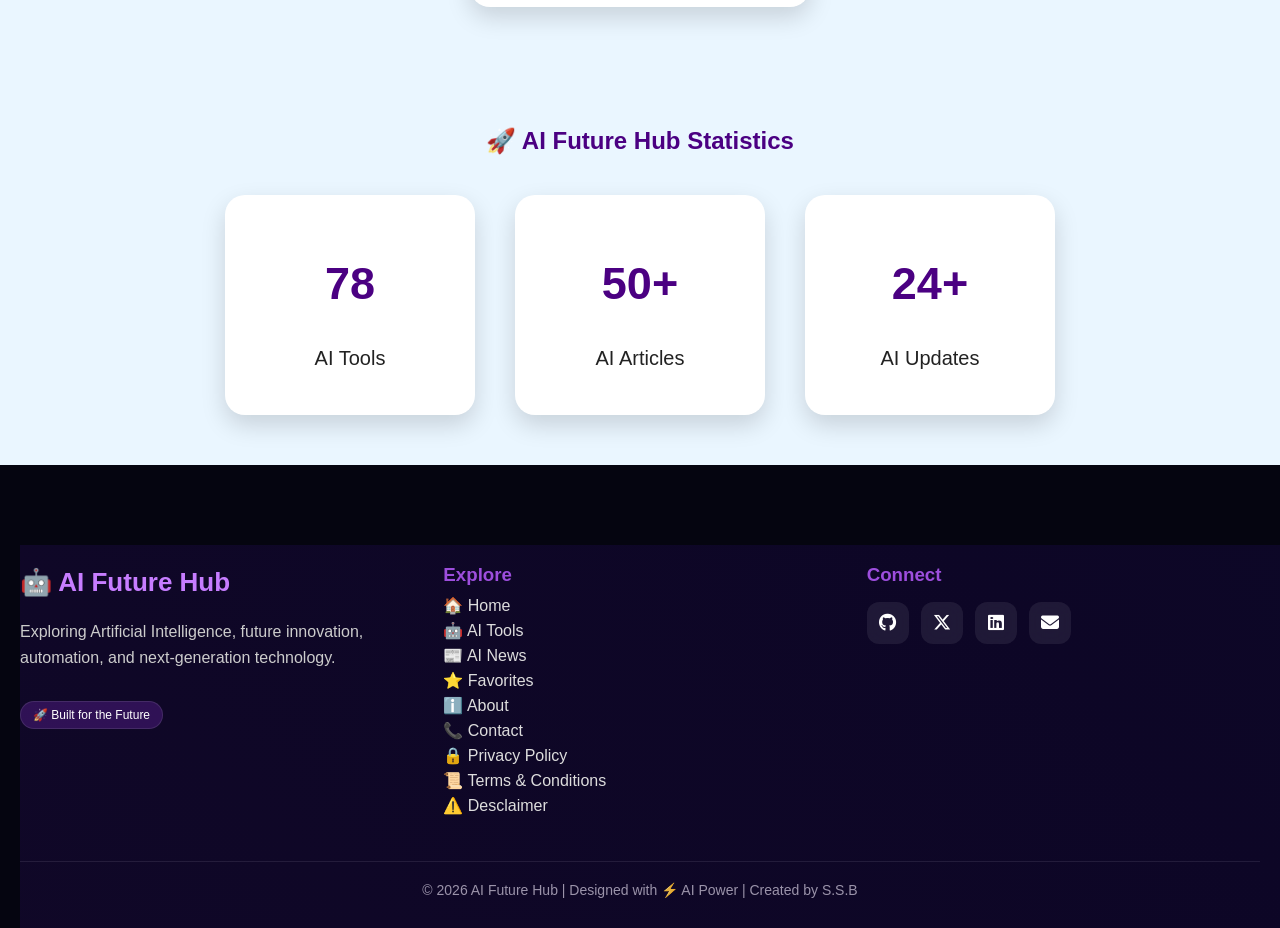
==== commit dcd453bb: "Add files via upload" ====
--- a/index.html
+++ b/index.html
@@ -108,6 +108,7 @@
         <a href="news.html">📰 AI News</a>
         <a href="#tutorials">📚 Tutorials</a>
         <a href="favorites.html">⭐ Favorites</a>
+
         <a href="contact.html">📞 Contact</a>
         <a href="about.html">ℹ️ About</a>
     </div>
@@ -148,6 +149,7 @@
         <a href="#tutorials">📚 Tutorials</a>
 
         <a href="favorites.html">⭐ Favorites</a>
+
 
         <a href="contact.html">📞 Contact</a>
 
@@ -658,8 +660,13 @@
                 <a href="tools.html">🤖 AI Tools</a>
                 <a href="news.html">📰 AI News</a>
                 <a href="favorites.html">⭐ Favorites</a>
+
                 <a href="about.html">ℹ️ About</a>
                 <a href="contact.html">📞 Contact</a>
+
+                <a href="privacy-policy.html">🔒 Privacy Policy</a>
+                <a href="terms-conditions.html">📜 Terms &amp; Conditions</a>
+                <a href="desclaimer.html">⚠️ Desclaimer</a>
 
             </div>
 
